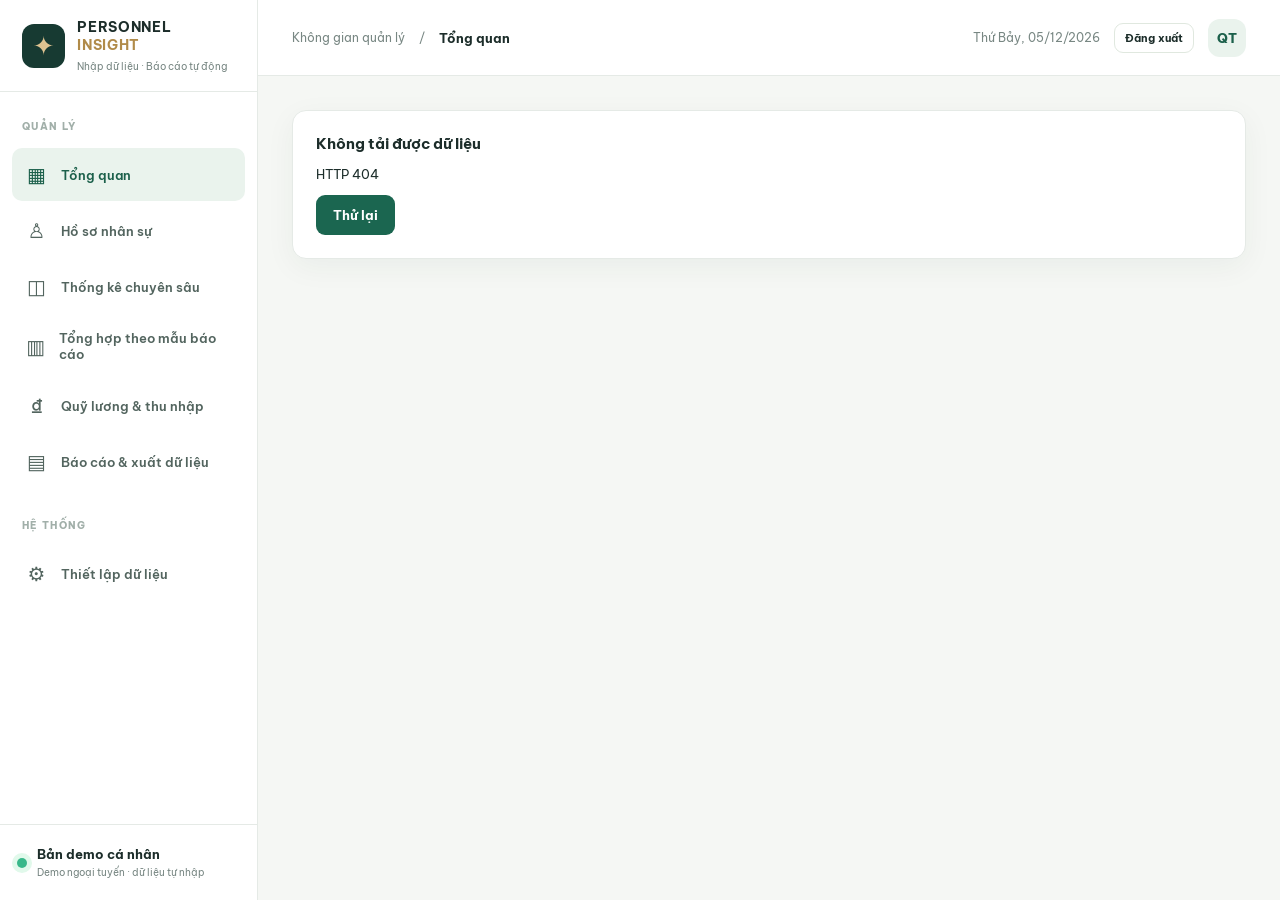
==== src/main/resources/static/index.html @ 2e675de8 "Add files via upload" ====
<!doctype html>
<html lang="vi">
<head>
  <meta charset="utf-8">
  <meta name="viewport" content="width=device-width, initial-scale=1">
  <meta name="theme-color" content="#173a32">
  <title>Thống kê nhân sự đơn vị | Personnel Insight</title>
  <link rel="stylesheet" href="styles.css">
  <script src="template-report.js" defer></script>
  <script src="app.js" defer></script>
</head>
<body>
  <div class="app-shell">
    <aside class="sidebar" id="sidebar">
      <div class="brand"><div class="brand-icon">✦</div><div><strong>PERSONNEL <em>INSIGHT</em></strong><small>Nhập dữ liệu · Báo cáo tự động</small></div></div>
      <div class="sidebar-label">QUẢN LÝ</div>
      <nav aria-label="Điều hướng">
        <button class="nav-link active" data-page="dashboard"><span>▦</span> Tổng quan</button>
        <button class="nav-link" data-page="people"><span>♙</span> Hồ sơ nhân sự</button>
        <button class="nav-link" data-page="statistics"><span>◫</span> Thống kê chuyên sâu</button>
        <button class="nav-link" data-page="source"><span>▥</span> Tổng hợp theo mẫu báo cáo</button>
        <button class="nav-link" data-page="payroll"><span>₫</span> Quỹ lương & thu nhập</button>
        <button class="nav-link" data-page="reports"><span>▤</span> Báo cáo & xuất dữ liệu</button>
      </nav>
      <div class="sidebar-label">HỆ THỐNG</div>
      <nav aria-label="Công cụ">
        <button class="nav-link" data-page="settings"><span>⚙</span> Thiết lập dữ liệu</button>
      </nav>
      <div class="sidebar-bottom"><div class="online-dot"></div><div><b>Bản demo cá nhân</b><small>Demo ngoại tuyến · dữ liệu tự nhập</small></div></div>
    </aside>
    <div class="main-layout">
      <header class="topbar"><div class="top-left"><button id="menuToggle" class="icon-btn menu-toggle" aria-label="Mở menu">☰</button><span class="crumb">Không gian quản lý</span><span class="slash">/</span><strong id="breadcrumb">Tổng quan</strong></div><div class="top-actions"><span class="header-date" id="todayLabel"></span><button class="btn btn-light btn-sm" id="logoutButton" type="button">Đăng xuất</button><span class="avatar">QT</span></div></header>
      <main id="main" class="content" tabindex="-1"></main>
    </div>
  </div>
  <div class="modal-layer hidden" id="personModal" role="presentation">
    <div class="modal-card" role="dialog" aria-modal="true" aria-labelledby="modalTitle"><div class="modal-head"><div><span class="eyebrow">HỒ SƠ NHÂN SỰ</span><h2 id="modalTitle">Thêm hồ sơ</h2></div><button class="icon-btn" id="closeModal" aria-label="Đóng">✕</button></div>
      <form id="personForm" novalidate><div class="form-scroll"><div class="form-grid">
        <div class="field"><label for="personCode">Mã nhân sự <b>*</b></label><input id="personCode" name="code" required maxlength="30" placeholder="NS-001"></div>
        <div class="field"><label for="personName">Họ và tên <b>*</b></label><input id="personName" name="name" required maxlength="100" placeholder="Nguyễn Văn A"></div>
        <div class="field"><label for="personDOB">Ngày sinh <b>*</b></label><input id="personDOB" type="date" name="dob" required></div>
        <div class="field"><label for="personGender">Giới tính</label><select id="personGender" name="gender"><option>Nam</option><option>Nữ</option><option>Khác</option></select></div>
        <div class="field"><label for="personGroup">Nhóm quản lý</label><select name="group" id="personGroup"><option>Tổ A</option><option>Tổ B</option><option>Tổ C</option><option>Khác</option></select></div>
        <div class="field"><label for="personRank">Cấp bậc</label><select id="personRank" name="rank"><option value="">Chưa cập nhật</option><option>Hạ sĩ</option><option>Trung sĩ</option><option>Thượng sĩ</option><option>Thiếu úy</option><option>Trung úy</option><option>Thượng úy</option><option>Đại úy</option><option>Thiếu tá</option><option>Trung tá</option><option>Thượng tá</option><option>QNCN</option><option>Khác</option></select></div>
        <div class="field"><label for="personPosition">Chức vụ <b>*</b></label><input id="personPosition" name="position" required maxlength="100" placeholder="Nhân viên"></div>
        <div class="field"><label for="personEducation">Trình độ văn hóa</label><select id="personEducation" name="education"><option value="">Chưa cập nhật</option><option>12/12</option><option>11/12</option><option>10/12</option><option>9/12</option><option>Khác</option></select></div>
        <div class="field"><label for="personQualification">Trình độ chuyên môn</label><select id="personQualification" name="qualification"><option value="">Chưa cập nhật</option><option>THPT</option><option>Trung cấp</option><option>Cao đẳng</option><option>Đại học</option><option>Sau đại học</option><option>Khác</option></select></div>
        <div class="field"><label for="personMarriage">Tình trạng hôn nhân</label><select id="personMarriage" name="marital"><option value="">Chưa cập nhật</option><option>Chưa kết hôn</option><option>Đã kết hôn</option><option>Ly hôn</option><option>Khác</option></select></div>
        
        <div class="field"><label for="personCategory">Đối tượng quân nhân</label><select id="personCategory" name="category"><option value="">Chưa cập nhật</option><option>Sĩ quan</option><option>Quân nhân chuyên nghiệp</option><option>Hạ sĩ quan</option><option>Chiến sĩ</option><option>Khác</option></select></div>
        <div class="field"><label for="personEthnicity">Dân tộc</label><input id="personEthnicity" name="ethnicity" maxlength="60" placeholder="Ví dụ: Kinh"></div>
        <div class="field"><label for="personReligion">Tôn giáo</label><select id="personReligion" name="religion"><option value="">Chưa cập nhật</option><option>Không</option><option>Phật giáo</option><option>Công giáo</option><option>Tin lành</option><option>Khác</option></select></div>
        <div class="field"><label for="personOrganization">Đảng / Đoàn</label><select id="personOrganization" name="organization"><option value="">Chưa cập nhật</option><option>Đảng viên</option><option>Đoàn viên</option><option>Chưa tham gia</option><option>Khác</option></select></div>
        <div class="field"><label for="personFamily">Gia đình (chỉ phân loại chung)</label><select id="personFamily" name="family"><option value="">Chưa cập nhật</option><option>Bình thường</option><option>Hoàn cảnh khó khăn</option><option>Cần quan tâm</option><option>Khác</option></select></div>
        <div class="field"><label for="personChildren">Số con</label><input id="personChildren" type="number" name="children" min="0" max="20" step="1" value="0"></div>
        <div class="field"><label for="personYears">Thâm niên (năm)</label><input id="personYears" type="number" name="years" min="0" max="65" step="1" value="0"></div>
        <div class="field"><label for="personSalary">Lương tháng (VNĐ)</label><input id="personSalary" type="number" name="salary" min="0" max="1000000000" step="1000" value="0"></div>
        <div class="field"><label for="personAllowance">Phụ cấp tháng (VNĐ)</label><input id="personAllowance" type="number" name="allowance" min="0" max="1000000000" step="1000" value="0"></div>
        <div class="field wide"><label for="personNote">Ghi chú chung (không nhập bí mật nghiệp vụ)</label><textarea id="personNote" name="note" rows="2" maxlength="300" placeholder="Ghi chú tùy chọn"></textarea></div>
      </div><p class="form-help" id="formError" role="alert"></p></div><div class="modal-actions"><button type="button" class="btn btn-ghost" id="cancelModal">Hủy</button><button type="submit" class="btn btn-primary">Lưu hồ sơ</button></div></form>
    </div>
  </div>
  <div id="toast" class="toast" role="status" aria-live="polite"></div>
</body>
</html>
---- src/main/resources/static/styles.css ----
@import url('https://fonts.googleapis.com/css2?family=Be+Vietnam+Pro:wght@400;500;600;700;800&display=swap');
:root{--navy:#173a32;--green:#1c604b;--accent:#bb9554;--ink:#1c2d2a;--muted:#788783;--border:#e5eae6;--bg:#f5f7f4;--white:#fff;--shadow:0 8px 30px rgba(25,60,44,.05)}*{box-sizing:border-box}body{margin:0;font-family:'Be Vietnam Pro',system-ui,-apple-system,Segoe UI,sans-serif;background:var(--bg);color:var(--ink);font-size:13px}button,input,select,textarea{font:inherit}button{cursor:pointer}button:disabled{cursor:not-allowed;opacity:.52}a{text-decoration:none;color:inherit}.app-shell{min-height:100vh;display:flex}.sidebar{width:258px;background:#fff;border-right:1px solid var(--border);height:100vh;position:sticky;top:0;display:flex;flex-direction:column;flex-shrink:0;z-index:20}.brand{height:92px;display:flex;align-items:center;gap:12px;padding:20px 22px;border-bottom:1px solid var(--border)}.brand-icon{width:44px;height:44px;border-radius:12px;background:var(--navy);color:#dec390;display:grid;place-items:center;font-size:26px}.brand strong{font-size:14px;letter-spacing:.7px;display:block}.brand em{font-style:normal;color:#b18b49}.brand small{display:block;font-size:10px;color:var(--muted);margin-top:6px}.sidebar-label{font-size:10px;font-weight:800;letter-spacing:1.3px;color:#a1afa9;margin:28px 22px 12px}.sidebar nav{padding:0 12px}.nav-link{width:100%;display:flex;align-items:center;gap:14px;background:transparent;border:0;padding:14px 14px;color:#53655f;border-radius:10px;text-align:left;font-weight:600;margin:3px 0}.nav-link span{font-size:20px;width:21px;text-align:center;font-weight:400}.nav-link:hover{background:#f2f6f3}.nav-link.active{background:#eaf3ed;color:var(--green)}.sidebar-bottom{margin-top:auto;display:flex;align-items:center;gap:10px;border-top:1px solid var(--border);padding:21px 17px}.sidebar-bottom b,.sidebar-bottom small{display:block}.sidebar-bottom small{color:var(--muted);font-size:10px;margin-top:4px}.online-dot{width:10px;height:10px;background:#39b88a;border-radius:50%;box-shadow:0 0 0 5px #e1f9eb}.main-layout{min-width:0;flex:1}.topbar{height:76px;display:flex;align-items:center;justify-content:space-between;padding:0 34px;background:#fff;border-bottom:1px solid var(--border)}.top-left,.top-actions{display:flex;align-items:center;gap:14px}.crumb,.slash,.header-date{color:var(--muted);font-size:12px}.avatar{width:38px;height:38px;border-radius:12px;background:#eaf3ed;color:var(--green);display:grid;place-items:center;font-weight:800}.icon-btn{border:1px solid var(--border);background:#fff;border-radius:9px;padding:9px 11px}.menu-toggle{display:none}.content{padding:34px;max-width:1700px;margin:auto}.hero{border-radius:18px;background:linear-gradient(110deg,#173a32,#245c4a 72%,#356f59);padding:32px 36px;color:white;display:flex;justify-content:space-between;align-items:center;gap:20px;position:relative;overflow:hidden;margin-bottom:24px}.hero:after{content:'✦';position:absolute;right:18%;top:-54px;font-size:245px;color:#ffffff0d}.hero h1{margin:7px 0 9px;font-size:27px;line-height:1.4;position:relative}.hero p{margin:0;color:#cfdfd3;line-height:1.8;max-width:620px}.eyebrow{font-size:10px;letter-spacing:1.9px;font-weight:800;color:#cfb884}.hero .eyebrow{color:#d6ba81}.hero-actions{display:flex;gap:9px;position:relative;flex-wrap:wrap;z-index:1}.btn{display:inline-flex;align-items:center;justify-content:center;gap:9px;padding:11px 16px;border-radius:9px;border:1px solid transparent;font-weight:700;white-space:nowrap}.btn-primary{background:#1b6650;color:white}.btn-primary:hover{background:#15513e}.hero .btn-primary{background:#d0ae75;color:#223a2f}.btn-light{background:#fff;color:var(--ink);border-color:#e0e8df}.btn-ghost{background:#f6f7f6;color:#53645a;border-color:#e9eee8}.btn-danger{background:#fff3f3;color:#ae3440;border:1px solid #f3d6d7}.btn-sm{padding:7px 10px;font-size:11px}.section-top{display:flex;align-items:flex-end;justify-content:space-between;gap:12px;margin:0 0 20px}.section-top h1{font-size:25px;margin:0 0 8px}.section-top p{color:var(--muted);margin:0;line-height:1.7}.stats-grid{display:grid;grid-template-columns:repeat(4,minmax(0,1fr));gap:16px;margin-bottom:23px}.metric-card{background:#fff;border:1px solid var(--border);border-radius:14px;padding:21px;box-shadow:var(--shadow)}.metric-icon{width:39px;height:39px;display:grid;place-items:center;border-radius:11px;background:#eaf3ed;color:var(--green);font-size:20px;margin-bottom:16px}.metric-card:nth-child(2) .metric-icon{background:#faf2e4;color:#b18b49}.metric-card:nth-child(3) .metric-icon{background:#e9f0fd;color:#4e75a1}.metric-card:nth-child(4) .metric-icon{background:#fceff0;color:#af6473}.metric-label{color:var(--muted);font-size:11px}.metric-value{font-size:25px;font-weight:800;letter-spacing:-1px;margin:9px 0}.metric-foot{color:#94a39a;font-size:10px}.grid-two{display:grid;grid-template-columns:1.35fr 1fr;gap:18px;margin-bottom:20px}.panel{background:#fff;border:1px solid var(--border);border-radius:14px;padding:23px;box-shadow:var(--shadow);min-width:0;margin-bottom:20px}.panel h2{font-size:15px;margin:0 0 5px}.panel-sub{margin:0 0 20px;color:var(--muted);font-size:11px;line-height:1.7}.chart-list{display:flex;flex-direction:column;gap:16px}.chart-line{display:flex;align-items:center;gap:12px}.chart-line .chart-name{width:125px;flex-shrink:0;font-size:11px;color:#475a51}.chart-track{height:10px;flex:1;background:#eef3ed;border-radius:30px;overflow:hidden}.chart-fill{height:100%;background:#30765c;border-radius:30px;min-width:0}.chart-fill.gold{background:#bb9653}.chart-fill.blue{background:#648ab3}.chart-fill.rose{background:#b98288}.chart-count{min-width:36px;text-align:right;font-size:11px;font-weight:700}.table-scroll{overflow-x:auto}.data-table{width:100%;border-collapse:collapse;min-width:760px}.data-table th{background:#f8faf8;text-align:left;color:#81918a;font-size:10px;letter-spacing:.6px;padding:14px 13px;white-space:nowrap}.data-table td{padding:14px 13px;border-bottom:1px solid #edf0ed;vertical-align:middle;color:#4b5c54}.data-table tr:hover td{background:#fafcf9}.data-table strong{color:#263b30}.person-cell{display:flex;align-items:center;gap:10px}.initials{height:33px;width:33px;display:grid;place-items:center;background:#eaf3ed;color:#2c6d53;border-radius:9px;font-weight:800;font-size:11px;flex-shrink:0}.person-cell small{display:block;color:#8c9a91;margin-top:4px}.pill{display:inline-block;padding:6px 9px;border-radius:30px;background:#eef5ef;color:#307454;font-size:10px;font-weight:700;white-space:nowrap}.pill.gold{background:#faf1df;color:#9d792f}.pill.blue{background:#eaf0f8;color:#5b79a2}.toolbar{display:flex;align-items:center;gap:11px;flex-wrap:wrap;margin-bottom:20px}.searchbox{position:relative;flex:1;min-width:180px}.searchbox input{width:100%;padding:11px 14px;border:1px solid var(--border);border-radius:9px;background:#fff;outline-color:#91af9c}.filter-select{padding:11px;border:1px solid var(--border);background:white;border-radius:9px;min-width:115px;color:#44564e;max-width:190px}.actions{display:flex;gap:6px}.small-action{border:1px solid #e2e9e3;background:white;color:#356851;border-radius:7px;padding:7px 10px;font-size:11px;font-weight:600}.small-action.danger{color:#a44d53}.empty{padding:38px;text-align:center;color:#91a19a}.footer-note{font-size:11px;color:#92a098;margin-top:17px;line-height:1.7}.insights{display:grid;grid-template-columns:repeat(3,1fr);gap:14px;margin-bottom:20px}.insight{padding:17px;border:1px solid var(--border);border-radius:12px;background:white}.insight strong{display:block;font-size:21px;margin-top:9px}.insight span{color:var(--muted);font-size:11px}.callout{background:#f6f2e9;border:1px solid #eee3cd;color:#655836;border-radius:12px;padding:17px;line-height:1.8;margin:14px 0}.report-preview{border:1px solid var(--border);padding:24px;border-radius:13px;background:#fff}.report-preview h3{font-size:16px;margin:3px 0 12px}.report-preview p{line-height:1.8}.report-grid{display:grid;grid-template-columns:repeat(2,1fr);gap:12px}.report-grid div{background:#f7faf6;padding:14px;border-radius:9px}.report-grid b,.report-grid small{display:block}.report-grid small{margin-top:6px;color:var(--muted)}.modal-layer{position:fixed;inset:0;background:#102d25aa;display:flex;align-items:center;justify-content:center;z-index:50;padding:20px}.hidden{display:none!important}.modal-card{background:white;border-radius:17px;max-width:820px;width:100%;max-height:92vh;display:flex;flex-direction:column;box-shadow:0 25px 70px #0004}.modal-head{padding:25px 29px 16px;display:flex;justify-content:space-between;border-bottom:1px solid var(--border)}.modal-head h2{margin:7px 0 0}.form-scroll{overflow-y:auto;max-height:62vh;padding:23px 29px}.form-grid{display:grid;grid-template-columns:1fr 1fr;gap:16px}.field{display:flex;flex-direction:column;gap:7px;min-width:0}.field label{color:#54685e;font-weight:700;font-size:11px}.field label b{color:#b34040}.field input,.field select,.field textarea{width:100%;padding:11px 12px;border:1px solid #dde6dd;border-radius:9px;background:#fff;outline-color:#74a58c;color:#253a31}.field.wide{grid-column:1/-1}.modal-actions{display:flex;justify-content:flex-end;gap:10px;padding:16px 29px;border-top:1px solid var(--border)}.form-help{color:#c23a47;min-height:18px;margin:15px 0 0}.toast{position:fixed;bottom:28px;right:30px;background:#193d32;color:white;padding:13px 20px;border-radius:10px;box-shadow:0 10px 35px #0002;z-index:70;opacity:0;pointer-events:none;transform:translateY(10px);transition:.25s}.toast.show{opacity:1;transform:none}.mini-muted{font-size:10px;color:#92a097}.settings-row{padding:18px 0;border-bottom:1px solid var(--border);display:flex;justify-content:space-between;gap:15px;align-items:center}.settings-row h3{margin:0 0 7px;font-size:13px}.settings-row p{margin:0;color:var(--muted);line-height:1.7}.settings-row:last-child{border-bottom:0}@media(max-width:1150px){.stats-grid{grid-template-columns:repeat(2,1fr)}.grid-two{grid-template-columns:1fr}}@media(max-width:800px){.sidebar{position:fixed;transform:translateX(-105%);transition:transform .2s;box-shadow:20px 0 30px #0001}.sidebar.open{transform:none}.menu-toggle{display:inline-block}.content{padding:19px}.topbar{padding:0 18px}.header-date{display:none}.hero{padding:25px;flex-direction:column;align-items:flex-start}.hero h1{font-size:21px}.section-top{align-items:flex-start;flex-direction:column}.insights{grid-template-columns:1fr 1fr}}@media(max-width:500px){.stats-grid,.insights,.report-grid{grid-template-columns:1fr}.form-grid{grid-template-columns:1fr}.field.wide{grid-column:1}.modal-head,.form-scroll,.modal-actions{padding-left:17px;padding-right:17px}.chart-line .chart-name{width:95px}.toolbar .filter-select{flex:1;min-width:140px}}@media print{body{background:white}.sidebar,.topbar,.btn,.toolbar,.footer-note,.actions{display:none!important}.main-layout{width:100%}.content{padding:0}.hero{color:#111;background:white;border:1px solid #ddd}.hero p{color:#333}.panel,.metric-card{box-shadow:none;break-inside:avoid}.report-preview{border:0}}

/* Tong hop theo bieu mau nguon */
.source-separate{padding:19px 22px;background:#edf5ef;border:1px solid #cfe2d5;border-radius:14px;margin-bottom:21px;color:#2b5944}.source-separate b{font-size:14px}.source-separate p{margin:9px 0 0;line-height:1.7;font-size:12px}.source-warnings{display:grid;gap:10px}.source-warning{display:flex;align-items:flex-start;gap:12px;border-radius:10px;padding:13px;background:#fff9ed;border:1px solid #f0e4c7}.source-warning span{width:23px;height:23px;flex-shrink:0;display:grid;place-items:center;border-radius:100%;background:#f3e3b7;font-size:11px;color:#805b21;font-weight:bold}.source-warning p{margin:2px 0 0;font-size:12px;line-height:1.7;color:#695b3f}@media print{.source-warnings{break-inside:avoid}.source-separate{border:1px solid #ccc}}

/* Bản nhập liệu và thống kê — trạng thái chưa có dữ liệu */
.welcome-empty{display:flex;gap:18px;align-items:center;justify-content:space-between;background:linear-gradient(110deg,#fff,#f6f9f5);border:1px dashed #acc6b5;border-radius:16px;padding:25px;margin-bottom:22px;box-shadow:0 8px 28px rgba(25,60,44,.035)}
.welcome-empty strong{font-size:17px;color:#1b4e3e}.welcome-empty p{margin:8px 0 0;color:#71897c;line-height:1.8;max-width:630px}
.welcome-mark{width:54px;height:54px;flex:0 0 54px;display:grid;place-items:center;border-radius:14px;background:#e9f2eb;color:#2c765c;font-size:26px}
@media(max-width:720px){.welcome-empty{flex-wrap:wrap}.welcome-empty .btn{width:100%}}
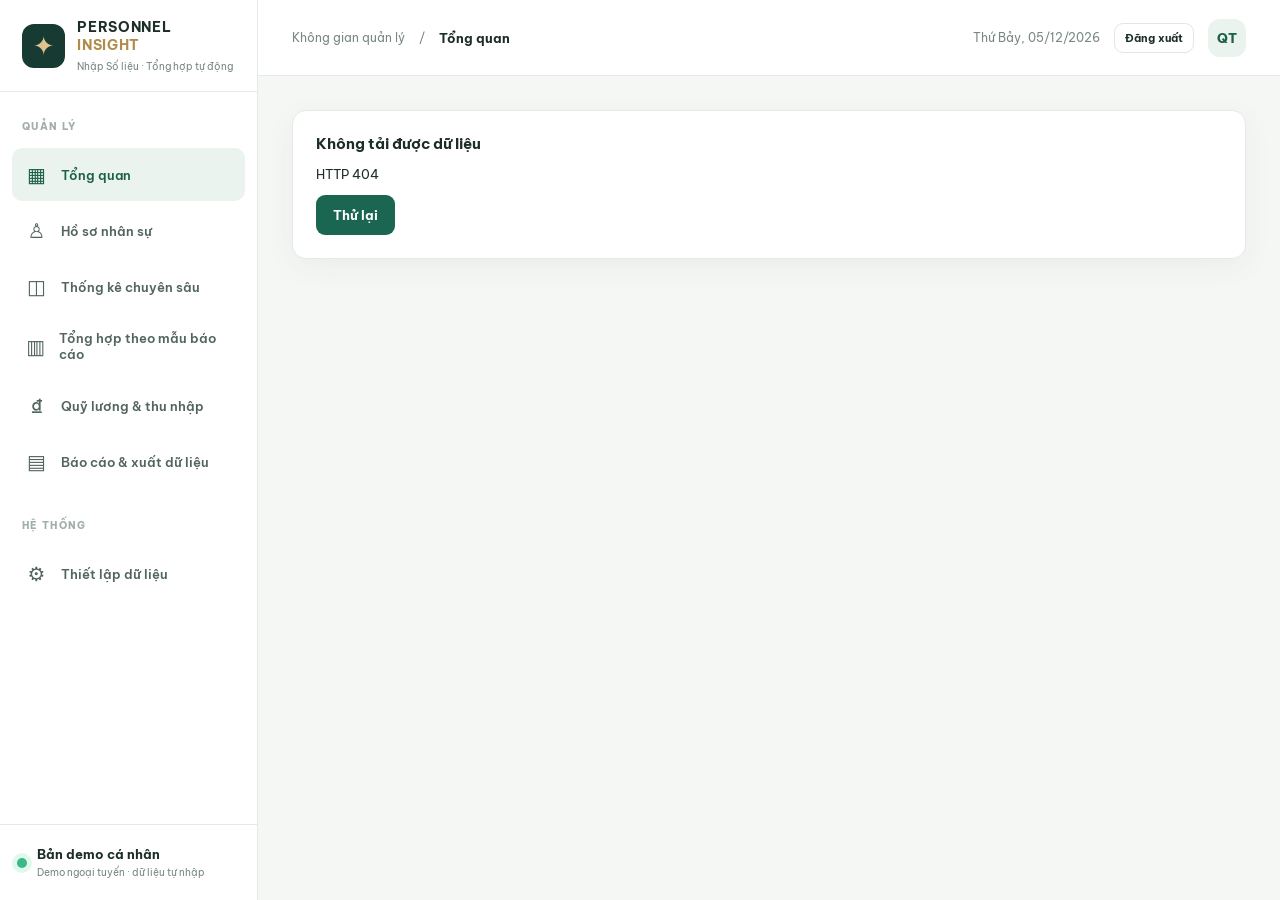
==== commit d685c295: "Sửa code" ====
--- a/src/main/resources/static/index.html
+++ b/src/main/resources/static/index.html
@@ -4,7 +4,7 @@
   <meta charset="utf-8">
   <meta name="viewport" content="width=device-width, initial-scale=1">
   <meta name="theme-color" content="#173a32">
-  <title>Thống kê nhân sự đơn vị | Personnel Insight</title>
+  <title>Thống kê nhân sự đơn vị | Quân khu</title>
   <link rel="stylesheet" href="styles.css">
   <script src="template-report.js" defer></script>
   <script src="app.js" defer></script>
@@ -12,7 +12,7 @@
 <body>
   <div class="app-shell">
     <aside class="sidebar" id="sidebar">
-      <div class="brand"><div class="brand-icon">✦</div><div><strong>PERSONNEL <em>INSIGHT</em></strong><small>Nhập dữ liệu · Báo cáo tự động</small></div></div>
+      <div class="brand"><div class="brand-icon">✦</div><div><strong>PERSONNEL <em>INSIGHT</em></strong><small>Nhập Số liệu · Tổng hợp tự động</small></div></div>
       <div class="sidebar-label">QUẢN LÝ</div>
       <nav aria-label="Điều hướng">
         <button class="nav-link active" data-page="dashboard"><span>▦</span> Tổng quan</button>
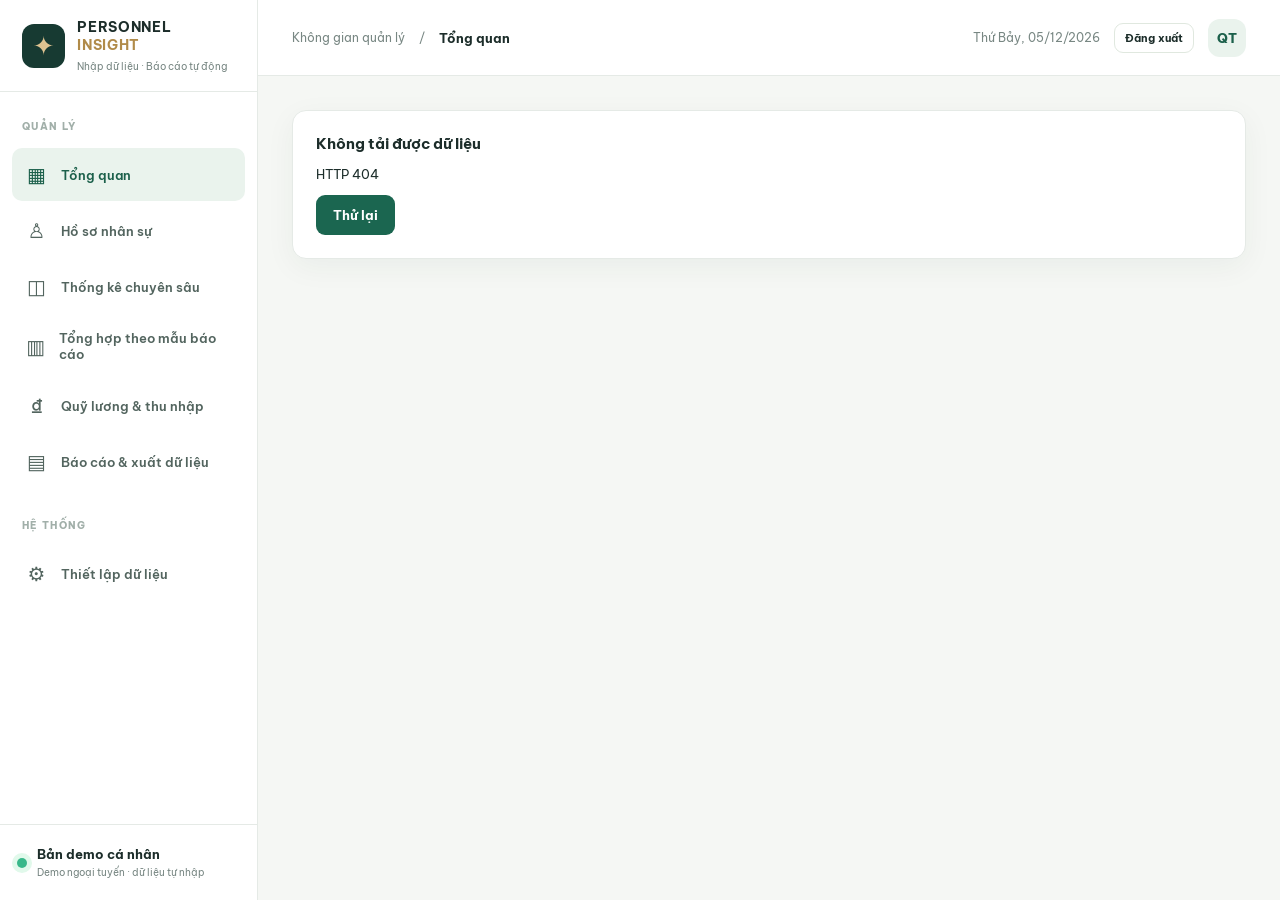
==== commit e8fa802c: "Sửa code" ====
--- a/src/main/resources/static/index.html
+++ b/src/main/resources/static/index.html
@@ -12,7 +12,7 @@
 <body>
   <div class="app-shell">
     <aside class="sidebar" id="sidebar">
-      <div class="brand"><div class="brand-icon">✦</div><div><strong>PERSONNEL <em>INSIGHT</em></strong><small>Nhập Số liệu · Tổng hợp tự động</small></div></div>
+      <div class="brand"><div class="brand-icon">✦</div><div><strong>PERSONNEL <em>INSIGHT</em></strong><small>Nhập dữ liệu · Báo cáo tự động</small></div></div>
       <div class="sidebar-label">QUẢN LÝ</div>
       <nav aria-label="Điều hướng">
         <button class="nav-link active" data-page="dashboard"><span>▦</span> Tổng quan</button>
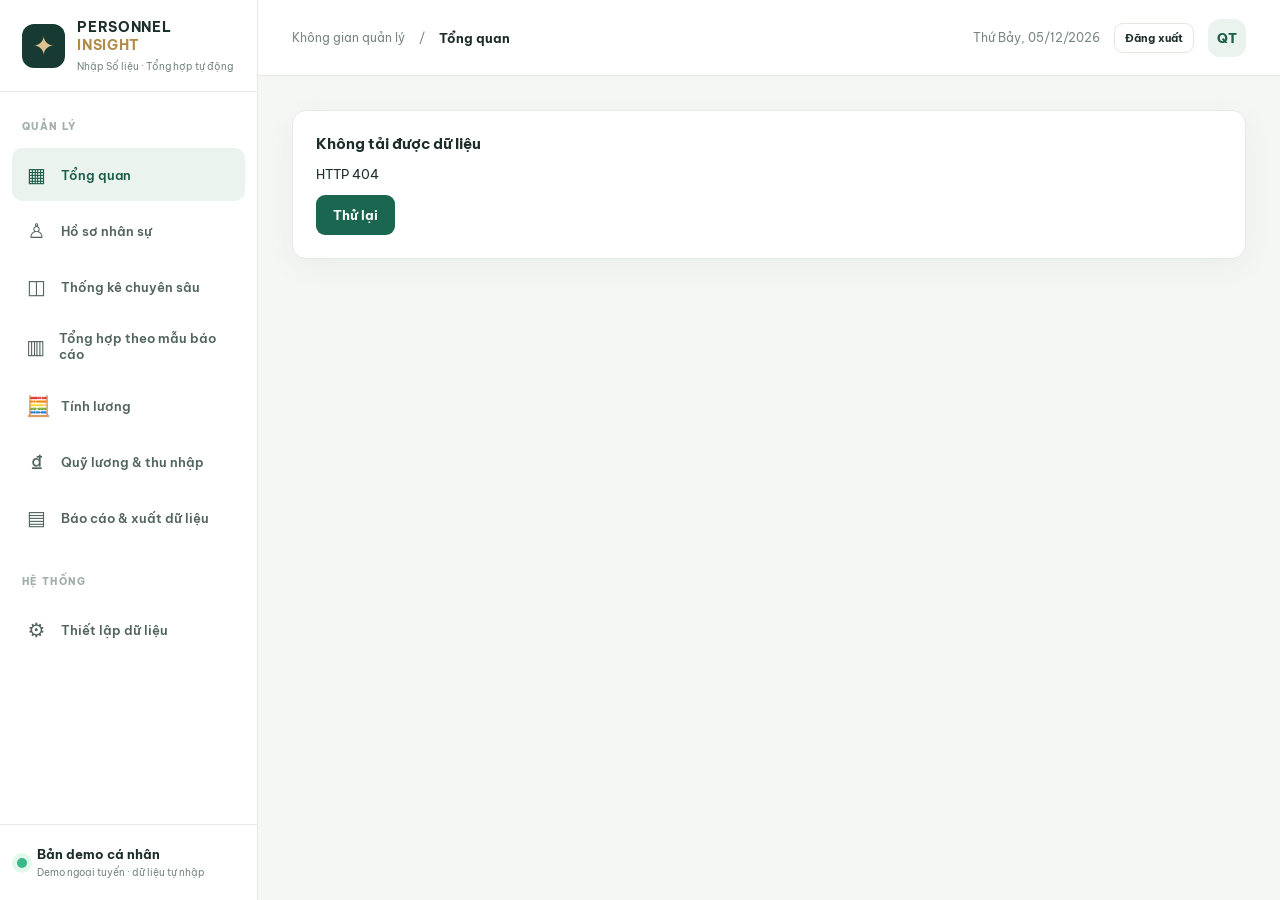
==== commit af70e1ef: "bản tính lương cơ sở" ====
--- a/src/main/resources/static/index.html
+++ b/src/main/resources/static/index.html
@@ -6,19 +6,22 @@
   <meta name="theme-color" content="#173a32">
   <title>Thống kê nhân sự đơn vị | Quân khu</title>
   <link rel="stylesheet" href="styles.css">
+  <link rel="stylesheet" href="salary-calculator.css">
   <script src="template-report.js" defer></script>
   <script src="app.js" defer></script>
+  <script src="salary-calculator.js" defer></script>
 </head>
 <body>
   <div class="app-shell">
     <aside class="sidebar" id="sidebar">
-      <div class="brand"><div class="brand-icon">✦</div><div><strong>PERSONNEL <em>INSIGHT</em></strong><small>Nhập dữ liệu · Báo cáo tự động</small></div></div>
+      <div class="brand"><div class="brand-icon">✦</div><div><strong>PERSONNEL <em>INSIGHT</em></strong><small>Nhập Số liệu · Tổng hợp tự động</small></div></div>
       <div class="sidebar-label">QUẢN LÝ</div>
       <nav aria-label="Điều hướng">
         <button class="nav-link active" data-page="dashboard"><span>▦</span> Tổng quan</button>
         <button class="nav-link" data-page="people"><span>♙</span> Hồ sơ nhân sự</button>
         <button class="nav-link" data-page="statistics"><span>◫</span> Thống kê chuyên sâu</button>
         <button class="nav-link" data-page="source"><span>▥</span> Tổng hợp theo mẫu báo cáo</button>
+        <button class="nav-link" data-salary-page="salary"><span>🧮</span> Tính lương</button>
         <button class="nav-link" data-page="payroll"><span>₫</span> Quỹ lương & thu nhập</button>
         <button class="nav-link" data-page="reports"><span>▤</span> Báo cáo & xuất dữ liệu</button>
       </nav>
--- a/src/main/resources/static/salary-calculator.css
+++ b/src/main/resources/static/salary-calculator.css
@@ -0,0 +1,11 @@
+.salary-notice{display:flex;align-items:center;justify-content:space-between;gap:18px;background:linear-gradient(135deg,#173a32,#255146);color:#fff;border-radius:18px;padding:18px 22px;margin:0 0 18px;box-shadow:0 14px 30px rgba(20,55,47,.14)}
+.salary-notice>div{display:flex;flex-direction:column;gap:2px}.salary-notice-label{font-size:.7rem;letter-spacing:.12em;font-weight:800;opacity:.72}.salary-notice strong{font-size:1.55rem}.salary-notice small{opacity:.76}.salary-version{white-space:nowrap;border:1px solid rgba(255,255,255,.22);background:rgba(255,255,255,.08);padding:8px 10px;border-radius:999px;font-size:.72rem;font-weight:700}
+.salary-workspace{display:grid;grid-template-columns:minmax(0,1.45fr) minmax(320px,.8fr);gap:18px;align-items:start}.salary-form-column{display:grid;gap:14px}.salary-card{background:#fff;border:1px solid #e5e9e7;border-radius:18px;padding:20px;box-shadow:0 8px 24px rgba(24,55,48,.06)}.salary-card-title{display:flex;gap:12px;align-items:flex-start;margin-bottom:18px}.salary-card-title>span{width:34px;height:34px;border-radius:10px;display:grid;place-items:center;background:#edf5f2;color:#173a32;font-size:.74rem;font-weight:900;flex:0 0 auto}.salary-card-title h2{font-size:1.05rem;margin:1px 0 3px}.salary-card-title p{margin:0;color:#73817c;font-size:.82rem;line-height:1.45}
+.salary-field{display:flex;flex-direction:column;gap:7px;min-width:0}.salary-field>span{font-size:.78rem;font-weight:800;color:#34443f}.salary-field input,.salary-field select{width:100%;height:43px;border:1px solid #d7dfdc;border-radius:10px;background:#fbfcfc;color:#1d2d28;padding:0 11px;font:inherit;outline:none}.salary-field input:focus,.salary-field select:focus{border-color:#4d7b6d;box-shadow:0 0 0 3px rgba(77,123,109,.11)}.salary-field small{font-size:.69rem;color:#89958f;line-height:1.35}.salary-field-wide{grid-column:1/-1}.salary-grid-2{display:grid;grid-template-columns:1fr 1fr;gap:13px}.salary-grid-3{display:grid;grid-template-columns:1.15fr .8fr 1fr;gap:12px}.salary-top-gap{margin-top:13px}.salary-readonly{height:43px;border:1px solid #dce6e2;background:#f2f7f5;border-radius:10px;display:flex;align-items:center;padding:0 12px;font-weight:900;color:#173a32}.salary-person-hint{margin-top:10px;background:#f6f8f7;border-radius:10px;padding:10px 12px;color:#66756f;font-size:.76rem;line-height:1.5}.salary-person-hint b{color:#173a32}
+.salary-segment{display:grid;grid-template-columns:repeat(3,1fr);background:#f1f4f3;border-radius:11px;padding:4px;margin-bottom:14px}.salary-segment button{border:0;background:transparent;border-radius:8px;padding:10px 8px;font:inherit;font-size:.78rem;font-weight:800;color:#66746f;cursor:pointer}.salary-segment button.active{background:#173a32;color:#fff;box-shadow:0 4px 10px rgba(23,58,50,.18)}.salary-conditional.hidden{display:none!important}
+.salary-input-unit{display:flex;height:43px;border:1px solid #d7dfdc;border-radius:10px;overflow:hidden;background:#fbfcfc}.salary-input-unit:focus-within{border-color:#4d7b6d;box-shadow:0 0 0 3px rgba(77,123,109,.11)}.salary-input-unit input{height:100%;border:0!important;border-radius:0!important;box-shadow:none!important;min-width:0}.salary-input-unit span{display:flex;align-items:center;padding:0 10px;background:#f0f4f2;color:#6c7b75;font-size:.75rem;font-weight:800}.salary-short{width:110px;flex:0 0 auto}.salary-check-row{display:flex;align-items:center;gap:11px;margin-top:16px;padding:13px;border-radius:12px;background:#f7f9f8;border:1px solid #e2e8e5}.salary-check-row>input{width:18px;height:18px;accent-color:#173a32;flex:0 0 auto}.salary-check-row>span{display:flex;flex-direction:column;gap:3px;flex:1;font-size:.8rem}.salary-check-row small{color:#7c8984;line-height:1.35}
+.salary-result-column{position:sticky;top:78px;display:grid;gap:14px}.salary-ledger{background:#173a32;color:#fff;border-radius:20px;padding:20px;box-shadow:0 18px 38px rgba(15,45,37,.23);overflow:hidden}.salary-ledger-head{display:flex;justify-content:space-between;gap:14px;align-items:flex-start}.salary-ledger-head span{display:block;font-size:.66rem;letter-spacing:.14em;color:#9cb9ae;font-weight:900}.salary-ledger-head h2{margin:4px 0 0;font-size:1.25rem}.salary-live-dot{font-size:.62rem;letter-spacing:.08em;font-weight:900;color:#d4f5e8;border:1px solid rgba(212,245,232,.25);padding:6px 8px;border-radius:999px;background:rgba(212,245,232,.08)}.salary-ledger-meta{margin:11px 0 13px;color:#a9c0b7;font-size:.72rem;line-height:1.45}.salary-ledger-row{display:flex;justify-content:space-between;gap:16px;padding:8px 0;border-bottom:1px dashed rgba(255,255,255,.12);font-size:.78rem}.salary-ledger-row span{color:#c1d1cb}.salary-ledger-row strong{text-align:right;white-space:nowrap}.salary-negative strong{color:#ffb7ae}.salary-ledger-subtotal{display:flex;justify-content:space-between;gap:16px;padding:13px 0 9px;margin-top:3px;font-size:.84rem;font-weight:800}.salary-ledger-subtotal strong{font-size:1rem}.salary-net{margin:14px -20px -2px;padding:18px 20px;background:rgba(255,255,255,.08);display:flex;flex-direction:column;gap:4px}.salary-net span{font-size:.66rem;letter-spacing:.12em;color:#b9cdc5;font-weight:900}.salary-net strong{font-size:1.75rem;color:#fff;line-height:1.1}.salary-ledger-actions{display:grid;grid-template-columns:1fr 1fr;gap:8px;margin-top:16px}.salary-ledger-actions .btn:first-child{grid-column:1/-1}.salary-ledger-actions .btn{justify-content:center}.salary-ledger-actions .btn-ghost{color:#d9e5e0;border-color:rgba(255,255,255,.18);background:transparent}.salary-ledger-actions .btn:disabled{opacity:.45;cursor:not-allowed}
+.salary-sources{background:#fff;border:1px solid #e5e9e7;border-radius:16px;padding:16px 18px}.salary-sources h3{font-size:.9rem;margin:0 0 10px}.salary-sources a{display:block;color:#2c6a59;text-decoration:none;font-size:.74rem;font-weight:700;padding:6px 0;border-bottom:1px solid #eef1f0}.salary-sources a:hover{text-decoration:underline}.salary-sources p{margin:11px 0 0;color:#77847f;font-size:.7rem;line-height:1.5}
+@media (max-width:1050px){.salary-workspace{grid-template-columns:1fr}.salary-result-column{position:static;grid-template-columns:1fr 1fr}.salary-ledger{grid-row:1/3}.salary-sources{align-self:start}}
+@media (max-width:760px){.salary-notice{align-items:flex-start;flex-direction:column}.salary-version{white-space:normal}.salary-grid-2,.salary-grid-3{grid-template-columns:1fr}.salary-result-column{display:grid;grid-template-columns:1fr}.salary-ledger{grid-row:auto}.salary-segment{grid-template-columns:1fr}.salary-segment button{padding:9px}.salary-check-row{align-items:flex-start;flex-wrap:wrap}.salary-short{width:100%;margin-left:29px}.salary-ledger-actions{grid-template-columns:1fr}.salary-ledger-actions .btn:first-child{grid-column:auto}}
+@media print{.salary-form-column,.salary-sources,.salary-notice,.sidebar,.topbar{display:none!important}.salary-workspace{display:block}.salary-result-column{position:static}.salary-ledger{box-shadow:none;color:#000;background:#fff;border:1px solid #ccc}.salary-ledger-row span,.salary-ledger-meta,.salary-net span{color:#444}.salary-ledger-row strong,.salary-ledger-head h2,.salary-net strong{color:#000}.salary-negative strong{color:#000}.salary-ledger-actions{display:none}.salary-net{background:#f2f2f2}}
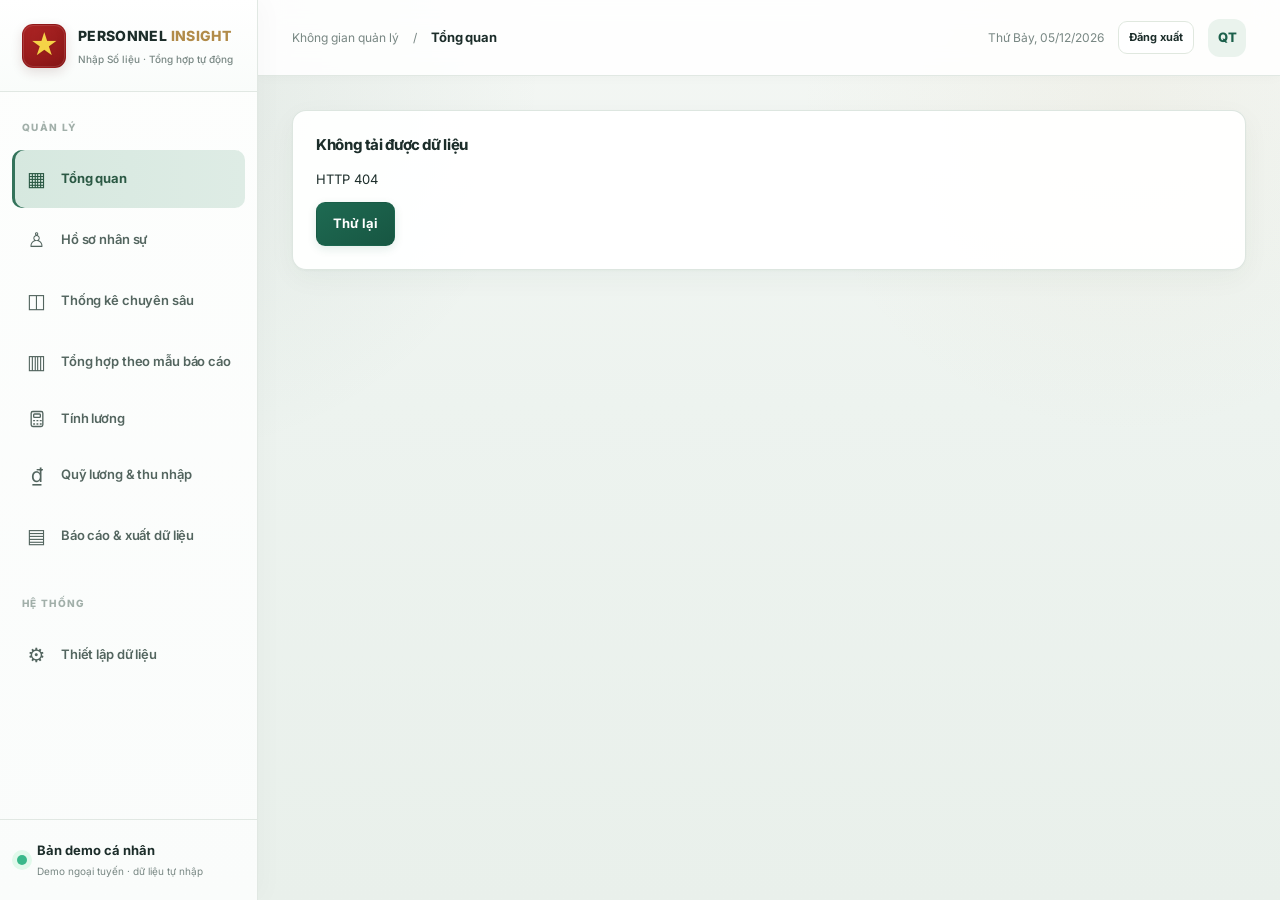
==== commit 41c3bf15: "update code" ====
--- a/src/main/resources/static/index.html
+++ b/src/main/resources/static/index.html
@@ -4,65 +4,778 @@
   <meta charset="utf-8">
   <meta name="viewport" content="width=device-width, initial-scale=1">
   <meta name="theme-color" content="#173a32">
+
   <title>Thống kê nhân sự đơn vị | Quân khu</title>
+
+  <!-- CSS chính -->
   <link rel="stylesheet" href="styles.css">
+
+  <!-- Tính lương -->
   <link rel="stylesheet" href="salary-calculator.css">
+
+  <!-- Tổng hợp nơi ở + quân hàm -->
+  <link rel="stylesheet" href="residence-rank-report.css">
+
+  <!-- JavaScript -->
   <script src="template-report.js" defer></script>
   <script src="app.js" defer></script>
   <script src="salary-calculator.js" defer></script>
+  <script src="residence-rank-report.js" defer></script>
 </head>
+
 <body>
-  <div class="app-shell">
-    <aside class="sidebar" id="sidebar">
-      <div class="brand"><div class="brand-icon">✦</div><div><strong>PERSONNEL <em>INSIGHT</em></strong><small>Nhập Số liệu · Tổng hợp tự động</small></div></div>
-      <div class="sidebar-label">QUẢN LÝ</div>
-      <nav aria-label="Điều hướng">
-        <button class="nav-link active" data-page="dashboard"><span>▦</span> Tổng quan</button>
-        <button class="nav-link" data-page="people"><span>♙</span> Hồ sơ nhân sự</button>
-        <button class="nav-link" data-page="statistics"><span>◫</span> Thống kê chuyên sâu</button>
-        <button class="nav-link" data-page="source"><span>▥</span> Tổng hợp theo mẫu báo cáo</button>
-        <button class="nav-link" data-salary-page="salary"><span>🧮</span> Tính lương</button>
-        <button class="nav-link" data-page="payroll"><span>₫</span> Quỹ lương & thu nhập</button>
-        <button class="nav-link" data-page="reports"><span>▤</span> Báo cáo & xuất dữ liệu</button>
-      </nav>
-      <div class="sidebar-label">HỆ THỐNG</div>
-      <nav aria-label="Công cụ">
-        <button class="nav-link" data-page="settings"><span>⚙</span> Thiết lập dữ liệu</button>
-      </nav>
-      <div class="sidebar-bottom"><div class="online-dot"></div><div><b>Bản demo cá nhân</b><small>Demo ngoại tuyến · dữ liệu tự nhập</small></div></div>
-    </aside>
-    <div class="main-layout">
-      <header class="topbar"><div class="top-left"><button id="menuToggle" class="icon-btn menu-toggle" aria-label="Mở menu">☰</button><span class="crumb">Không gian quản lý</span><span class="slash">/</span><strong id="breadcrumb">Tổng quan</strong></div><div class="top-actions"><span class="header-date" id="todayLabel"></span><button class="btn btn-light btn-sm" id="logoutButton" type="button">Đăng xuất</button><span class="avatar">QT</span></div></header>
-      <main id="main" class="content" tabindex="-1"></main>
+
+<div class="app-shell">
+
+  <!-- =========================
+       SIDEBAR
+  ========================== -->
+  <aside class="sidebar" id="sidebar">
+
+    <div class="brand">
+      <div class="brand-icon military-brand" aria-hidden="true">
+        <span class="military-star">★</span>
+      </div>
+
+      <div>
+        <strong>PERSONNEL <em>INSIGHT</em></strong>
+        <small>Nhập Số liệu · Tổng hợp tự động</small>
+      </div>
     </div>
+
+
+    <div class="sidebar-label">
+      QUẢN LÝ
+    </div>
+
+    <nav aria-label="Điều hướng">
+
+      <button
+              class="nav-link active"
+              data-page="dashboard">
+        <span>▦</span>
+        Tổng quan
+      </button>
+
+      <button
+              class="nav-link"
+              data-page="people">
+        <span>♙</span>
+        Hồ sơ nhân sự
+      </button>
+
+      <button
+              class="nav-link"
+              data-page="statistics">
+        <span>◫</span>
+        Thống kê chuyên sâu
+      </button>
+
+      <button
+              class="nav-link"
+              data-page="source">
+        <span>▥</span>
+        Tổng hợp theo mẫu báo cáo
+      </button>
+
+      <button
+              class="nav-link"
+              data-salary-page="salary">
+
+  <span class="nav-calc-icon" aria-hidden="true">
+    <svg viewBox="0 0 24 24">
+      <rect x="5" y="3" width="14" height="18" rx="2"></rect>
+      <rect x="8" y="6" width="8" height="4" rx="1"></rect>
+
+      <path d="M8 14h1"></path>
+      <path d="M12 14h1"></path>
+      <path d="M16 14h1"></path>
+
+      <path d="M8 18h1"></path>
+      <path d="M12 18h1"></path>
+      <path d="M16 18h1"></path>
+    </svg>
+  </span>
+
+        Tính lương
+      </button>
+
+      <button
+              class="nav-link"
+              data-page="payroll">
+        <span>₫</span>
+        Quỹ lương & thu nhập
+      </button>
+
+      <button
+              class="nav-link"
+              data-page="reports">
+        <span>▤</span>
+        Báo cáo & xuất dữ liệu
+      </button>
+
+    </nav>
+
+
+    <div class="sidebar-label">
+      HỆ THỐNG
+    </div>
+
+    <nav aria-label="Công cụ">
+
+      <button
+              class="nav-link"
+              data-page="settings">
+        <span>⚙</span>
+        Thiết lập dữ liệu
+      </button>
+
+    </nav>
+
+
+    <div class="sidebar-bottom">
+
+      <div class="online-dot"></div>
+
+      <div>
+        <b>Bản demo cá nhân</b>
+        <small>Demo ngoại tuyến · dữ liệu tự nhập</small>
+      </div>
+
+    </div>
+
+  </aside>
+
+
+  <!-- =========================
+       MAIN
+  ========================== -->
+  <div class="main-layout">
+
+    <header class="topbar">
+
+      <div class="top-left">
+
+        <button
+                id="menuToggle"
+                class="icon-btn menu-toggle"
+                aria-label="Mở menu">
+          ☰
+        </button>
+
+        <span class="crumb">
+          Không gian quản lý
+        </span>
+
+        <span class="slash">
+          /
+        </span>
+
+        <strong id="breadcrumb">
+          Tổng quan
+        </strong>
+
+      </div>
+
+
+      <div class="top-actions">
+
+        <span
+                class="header-date"
+                id="todayLabel">
+        </span>
+
+        <button
+                class="btn btn-light btn-sm"
+                id="logoutButton"
+                type="button">
+          Đăng xuất
+        </button>
+
+        <span class="avatar">
+          QT
+        </span>
+
+      </div>
+
+    </header>
+
+
+    <main
+            id="main"
+            class="content"
+            tabindex="-1">
+    </main>
+
   </div>
-  <div class="modal-layer hidden" id="personModal" role="presentation">
-    <div class="modal-card" role="dialog" aria-modal="true" aria-labelledby="modalTitle"><div class="modal-head"><div><span class="eyebrow">HỒ SƠ NHÂN SỰ</span><h2 id="modalTitle">Thêm hồ sơ</h2></div><button class="icon-btn" id="closeModal" aria-label="Đóng">✕</button></div>
-      <form id="personForm" novalidate><div class="form-scroll"><div class="form-grid">
-        <div class="field"><label for="personCode">Mã nhân sự <b>*</b></label><input id="personCode" name="code" required maxlength="30" placeholder="NS-001"></div>
-        <div class="field"><label for="personName">Họ và tên <b>*</b></label><input id="personName" name="name" required maxlength="100" placeholder="Nguyễn Văn A"></div>
-        <div class="field"><label for="personDOB">Ngày sinh <b>*</b></label><input id="personDOB" type="date" name="dob" required></div>
-        <div class="field"><label for="personGender">Giới tính</label><select id="personGender" name="gender"><option>Nam</option><option>Nữ</option><option>Khác</option></select></div>
-        <div class="field"><label for="personGroup">Nhóm quản lý</label><select name="group" id="personGroup"><option>Tổ A</option><option>Tổ B</option><option>Tổ C</option><option>Khác</option></select></div>
-        <div class="field"><label for="personRank">Cấp bậc</label><select id="personRank" name="rank"><option value="">Chưa cập nhật</option><option>Hạ sĩ</option><option>Trung sĩ</option><option>Thượng sĩ</option><option>Thiếu úy</option><option>Trung úy</option><option>Thượng úy</option><option>Đại úy</option><option>Thiếu tá</option><option>Trung tá</option><option>Thượng tá</option><option>QNCN</option><option>Khác</option></select></div>
-        <div class="field"><label for="personPosition">Chức vụ <b>*</b></label><input id="personPosition" name="position" required maxlength="100" placeholder="Nhân viên"></div>
-        <div class="field"><label for="personEducation">Trình độ văn hóa</label><select id="personEducation" name="education"><option value="">Chưa cập nhật</option><option>12/12</option><option>11/12</option><option>10/12</option><option>9/12</option><option>Khác</option></select></div>
-        <div class="field"><label for="personQualification">Trình độ chuyên môn</label><select id="personQualification" name="qualification"><option value="">Chưa cập nhật</option><option>THPT</option><option>Trung cấp</option><option>Cao đẳng</option><option>Đại học</option><option>Sau đại học</option><option>Khác</option></select></div>
-        <div class="field"><label for="personMarriage">Tình trạng hôn nhân</label><select id="personMarriage" name="marital"><option value="">Chưa cập nhật</option><option>Chưa kết hôn</option><option>Đã kết hôn</option><option>Ly hôn</option><option>Khác</option></select></div>
-        
-        <div class="field"><label for="personCategory">Đối tượng quân nhân</label><select id="personCategory" name="category"><option value="">Chưa cập nhật</option><option>Sĩ quan</option><option>Quân nhân chuyên nghiệp</option><option>Hạ sĩ quan</option><option>Chiến sĩ</option><option>Khác</option></select></div>
-        <div class="field"><label for="personEthnicity">Dân tộc</label><input id="personEthnicity" name="ethnicity" maxlength="60" placeholder="Ví dụ: Kinh"></div>
-        <div class="field"><label for="personReligion">Tôn giáo</label><select id="personReligion" name="religion"><option value="">Chưa cập nhật</option><option>Không</option><option>Phật giáo</option><option>Công giáo</option><option>Tin lành</option><option>Khác</option></select></div>
-        <div class="field"><label for="personOrganization">Đảng / Đoàn</label><select id="personOrganization" name="organization"><option value="">Chưa cập nhật</option><option>Đảng viên</option><option>Đoàn viên</option><option>Chưa tham gia</option><option>Khác</option></select></div>
-        <div class="field"><label for="personFamily">Gia đình (chỉ phân loại chung)</label><select id="personFamily" name="family"><option value="">Chưa cập nhật</option><option>Bình thường</option><option>Hoàn cảnh khó khăn</option><option>Cần quan tâm</option><option>Khác</option></select></div>
-        <div class="field"><label for="personChildren">Số con</label><input id="personChildren" type="number" name="children" min="0" max="20" step="1" value="0"></div>
-        <div class="field"><label for="personYears">Thâm niên (năm)</label><input id="personYears" type="number" name="years" min="0" max="65" step="1" value="0"></div>
-        <div class="field"><label for="personSalary">Lương tháng (VNĐ)</label><input id="personSalary" type="number" name="salary" min="0" max="1000000000" step="1000" value="0"></div>
-        <div class="field"><label for="personAllowance">Phụ cấp tháng (VNĐ)</label><input id="personAllowance" type="number" name="allowance" min="0" max="1000000000" step="1000" value="0"></div>
-        <div class="field wide"><label for="personNote">Ghi chú chung (không nhập bí mật nghiệp vụ)</label><textarea id="personNote" name="note" rows="2" maxlength="300" placeholder="Ghi chú tùy chọn"></textarea></div>
-      </div><p class="form-help" id="formError" role="alert"></p></div><div class="modal-actions"><button type="button" class="btn btn-ghost" id="cancelModal">Hủy</button><button type="submit" class="btn btn-primary">Lưu hồ sơ</button></div></form>
+
+</div>
+
+
+<!-- =========================================================
+     MODAL THÊM / SỬA HỒ SƠ
+========================================================== -->
+<div
+        class="modal-layer hidden"
+        id="personModal"
+        role="presentation">
+
+  <div
+          class="modal-card"
+          role="dialog"
+          aria-modal="true"
+          aria-labelledby="modalTitle">
+
+
+    <!-- HEADER MODAL -->
+    <div class="modal-head">
+
+      <div>
+
+        <span class="eyebrow">
+          HỒ SƠ NHÂN SỰ
+        </span>
+
+        <h2 id="modalTitle">
+          Thêm hồ sơ
+        </h2>
+
+      </div>
+
+
+      <button
+              class="icon-btn"
+              id="closeModal"
+              type="button"
+              aria-label="Đóng">
+        ✕
+      </button>
+
     </div>
+
+
+    <!-- FORM -->
+    <form
+            id="personForm"
+            novalidate>
+
+
+      <div class="form-scroll">
+
+        <div class="form-grid">
+
+
+          <!-- MÃ NHÂN SỰ -->
+          <div class="field">
+
+            <label for="personCode">
+              Mã nhân sự <b>*</b>
+            </label>
+
+            <input
+                    id="personCode"
+                    name="code"
+                    required
+                    maxlength="30"
+                    placeholder="NS-001">
+
+          </div>
+
+
+          <!-- HỌ TÊN -->
+          <div class="field">
+
+            <label for="personName">
+              Họ và tên <b>*</b>
+            </label>
+
+            <input
+                    id="personName"
+                    name="name"
+                    required
+                    maxlength="100"
+                    placeholder="Nguyễn Văn A">
+
+          </div>
+
+
+          <!-- NGÀY SINH -->
+          <div class="field">
+
+            <label for="personDOB">
+              Ngày sinh <b>*</b>
+            </label>
+
+            <input
+                    id="personDOB"
+                    type="date"
+                    name="dob"
+                    required>
+
+          </div>
+
+
+          <!-- GIỚI TÍNH -->
+          <div class="field">
+
+            <label for="personGender">
+              Giới tính
+            </label>
+
+            <select
+                    id="personGender"
+                    name="gender">
+
+              <option>Nam</option>
+              <option>Nữ</option>
+              <option>Khác</option>
+
+            </select>
+
+          </div>
+
+
+          <!-- NHÓM QUẢN LÝ -->
+          <div class="field">
+
+            <label for="personGroup">
+              Nhóm quản lý
+            </label>
+
+            <select
+                    name="group"
+                    id="personGroup">
+
+              <option>Tổ A</option>
+              <option>Tổ B</option>
+              <option>Tổ C</option>
+              <option>Khác</option>
+
+            </select>
+
+          </div>
+
+
+          <!-- QUÂN HÀM -->
+          <div class="field">
+
+            <label for="personRank">
+              Quân hàm / cấp bậc
+            </label>
+
+            <input
+                    id="personRank"
+                    name="rank"
+                    list="rankOptions"
+                    maxlength="35"
+                    placeholder="Ví dụ: Đại úy">
+
+            <datalist id="rankOptions">
+
+              <!-- HSQ / CS -->
+              <option value="Binh nhì">
+              <option value="Binh nhất">
+              <option value="Hạ sĩ">
+              <option value="Trung sĩ">
+              <option value="Thượng sĩ">
+
+                <!-- SĨ QUAN -->
+              <option value="Thiếu úy">
+              <option value="Trung úy">
+              <option value="Thượng úy">
+              <option value="Đại úy">
+
+              <option value="Thiếu tá">
+              <option value="Trung tá">
+              <option value="Thượng tá">
+              <option value="Đại tá">
+
+              <option value="Thiếu tướng">
+              <option value="Trung tướng">
+              <option value="Thượng tướng">
+              <option value="Đại tướng">
+
+                <!-- QNCN -->
+              <option value="Thiếu úy QNCN">
+              <option value="Trung úy QNCN">
+              <option value="Thượng úy QNCN">
+              <option value="Đại úy QNCN">
+              <option value="Thiếu tá QNCN">
+              <option value="Trung tá QNCN">
+              <option value="Thượng tá QNCN">
+
+            </datalist>
+
+          </div>
+
+
+          <!-- CHỨC VỤ -->
+          <div class="field">
+
+            <label for="personPosition">
+              Chức vụ <b>*</b>
+            </label>
+
+            <input
+                    id="personPosition"
+                    name="position"
+                    required
+                    maxlength="100"
+                    placeholder="Nhân viên">
+
+          </div>
+
+
+          <!-- TRÌNH ĐỘ VĂN HÓA -->
+          <div class="field">
+
+            <label for="personEducation">
+              Trình độ văn hóa
+            </label>
+
+            <select
+                    id="personEducation"
+                    name="education">
+
+              <option value="">
+                Chưa cập nhật
+              </option>
+
+              <option>12/12</option>
+              <option>11/12</option>
+              <option>10/12</option>
+              <option>9/12</option>
+              <option>Khác</option>
+
+            </select>
+
+          </div>
+
+
+          <!-- TRÌNH ĐỘ CHUYÊN MÔN -->
+          <div class="field">
+
+            <label for="personQualification">
+              Trình độ chuyên môn
+            </label>
+
+            <select
+                    id="personQualification"
+                    name="qualification">
+
+              <option value="">
+                Chưa cập nhật
+              </option>
+
+              <option>THPT</option>
+              <option>Sơ cấp</option>
+              <option>Trung cấp</option>
+              <option>Cao đẳng</option>
+              <option>Đại học</option>
+              <option>Sau đại học</option>
+              <option>Khác</option>
+
+            </select>
+
+          </div>
+
+
+          <!-- HÔN NHÂN -->
+          <div class="field">
+
+            <label for="personMarriage">
+              Tình trạng hôn nhân
+            </label>
+
+            <select
+                    id="personMarriage"
+                    name="marital">
+
+              <option value="">
+                Chưa cập nhật
+              </option>
+
+              <option>Chưa kết hôn</option>
+              <option>Đã kết hôn</option>
+              <option>Ly hôn</option>
+              <option>Khác</option>
+
+            </select>
+
+          </div>
+
+
+          <!-- ĐỐI TƯỢNG -->
+          <div class="field">
+
+            <label for="personCategory">
+              Đối tượng quân nhân
+            </label>
+
+            <select
+                    id="personCategory"
+                    name="category">
+
+              <option value="">
+                Chưa cập nhật
+              </option>
+
+              <option>Sĩ quan</option>
+              <option>Quân nhân chuyên nghiệp</option>
+              <option>Hạ sĩ quan</option>
+              <option>Chiến sĩ</option>
+              <option>Khác</option>
+
+            </select>
+
+          </div>
+
+
+          <!-- DÂN TỘC -->
+          <div class="field">
+
+            <label for="personEthnicity">
+              Dân tộc
+            </label>
+
+            <input
+                    id="personEthnicity"
+                    name="ethnicity"
+                    maxlength="60"
+                    placeholder="Ví dụ: Kinh">
+
+          </div>
+
+
+          <!-- TÔN GIÁO -->
+          <div class="field">
+
+            <label for="personReligion">
+              Tôn giáo
+            </label>
+
+            <select
+                    id="personReligion"
+                    name="religion">
+
+              <option value="">
+                Chưa cập nhật
+              </option>
+
+              <option>Không</option>
+              <option>Phật giáo</option>
+              <option>Công giáo</option>
+              <option>Tin lành</option>
+              <option>Khác</option>
+
+            </select>
+
+          </div>
+
+
+          <!-- ĐẢNG / ĐOÀN -->
+          <div class="field">
+
+            <label for="personOrganization">
+              Đảng / Đoàn
+            </label>
+
+            <select
+                    id="personOrganization"
+                    name="organization">
+
+              <option value="">
+                Chưa cập nhật
+              </option>
+
+              <option>Đảng viên</option>
+              <option>Đoàn viên</option>
+              <option>Chưa tham gia</option>
+              <option>Khác</option>
+
+            </select>
+
+          </div>
+
+
+          <!-- GIA ĐÌNH -->
+          <div class="field">
+
+            <label for="personFamily">
+              Gia đình (chỉ phân loại chung)
+            </label>
+
+            <select
+                    id="personFamily"
+                    name="family">
+
+              <option value="">
+                Chưa cập nhật
+              </option>
+
+              <option>Bình thường</option>
+              <option>Hoàn cảnh khó khăn</option>
+              <option>Cần quan tâm</option>
+              <option>Khác</option>
+
+            </select>
+
+          </div>
+
+
+          <!-- NƠI Ở HIỆN NAY -->
+          <div class="field">
+
+            <label for="personResidence">
+              Nơi ở hiện nay (xã/phường)
+            </label>
+
+            <input
+                    id="personResidence"
+                    name="residence"
+                    maxlength="70"
+                    placeholder="Ví dụ: Xã Nam Đà">
+
+          </div>
+
+
+          <!-- SỐ CON -->
+          <div class="field">
+
+            <label for="personChildren">
+              Số con
+            </label>
+
+            <input
+                    id="personChildren"
+                    type="number"
+                    name="children"
+                    min="0"
+                    max="20"
+                    step="1"
+                    value="0">
+
+          </div>
+
+
+          <!-- THÂM NIÊN -->
+          <div class="field">
+
+            <label for="personYears">
+              Thâm niên (năm)
+            </label>
+
+            <input
+                    id="personYears"
+                    type="number"
+                    name="years"
+                    min="0"
+                    max="65"
+                    step="1"
+                    value="0">
+
+          </div>
+
+
+          <!-- LƯƠNG -->
+          <div class="field">
+
+            <label for="personSalary">
+              Lương tháng (VNĐ)
+            </label>
+
+            <input
+                    id="personSalary"
+                    type="number"
+                    name="salary"
+                    min="0"
+                    max="1000000000"
+                    step="1000"
+                    value="0">
+
+          </div>
+
+
+          <!-- PHỤ CẤP -->
+          <div class="field">
+
+            <label for="personAllowance">
+              Phụ cấp tháng (VNĐ)
+            </label>
+
+            <input
+                    id="personAllowance"
+                    type="number"
+                    name="allowance"
+                    min="0"
+                    max="1000000000"
+                    step="1000"
+                    value="0">
+
+          </div>
+
+
+          <!-- GHI CHÚ -->
+          <div class="field wide">
+
+            <label for="personNote">
+              Ghi chú chung
+            </label>
+
+            <textarea
+                    id="personNote"
+                    name="note"
+                    rows="2"
+                    maxlength="300"
+                    placeholder="Ghi chú tùy chọn"></textarea>
+
+          </div>
+
+
+        </div>
+
+
+        <p
+                class="form-help"
+                id="formError"
+                role="alert">
+        </p>
+
+      </div>
+
+
+      <!-- BUTTON -->
+      <div class="modal-actions">
+
+        <button
+                type="button"
+                class="btn btn-ghost"
+                id="cancelModal">
+          Hủy
+        </button>
+
+        <button
+                type="submit"
+                class="btn btn-primary">
+          Lưu hồ sơ
+        </button>
+
+      </div>
+
+    </form>
+
   </div>
-  <div id="toast" class="toast" role="status" aria-live="polite"></div>
+
+</div>
+
+
+<!-- TOAST -->
+<div
+        id="toast"
+        class="toast"
+        role="status"
+        aria-live="polite">
+</div>
+
 </body>
-</html>
+</html>
--- a/src/main/resources/static/styles.css
+++ b/src/main/resources/static/styles.css
@@ -1,11 +1,1896 @@
-@import url('https://fonts.googleapis.com/css2?family=Be+Vietnam+Pro:wght@400;500;600;700;800&display=swap');
-:root{--navy:#173a32;--green:#1c604b;--accent:#bb9554;--ink:#1c2d2a;--muted:#788783;--border:#e5eae6;--bg:#f5f7f4;--white:#fff;--shadow:0 8px 30px rgba(25,60,44,.05)}*{box-sizing:border-box}body{margin:0;font-family:'Be Vietnam Pro',system-ui,-apple-system,Segoe UI,sans-serif;background:var(--bg);color:var(--ink);font-size:13px}button,input,select,textarea{font:inherit}button{cursor:pointer}button:disabled{cursor:not-allowed;opacity:.52}a{text-decoration:none;color:inherit}.app-shell{min-height:100vh;display:flex}.sidebar{width:258px;background:#fff;border-right:1px solid var(--border);height:100vh;position:sticky;top:0;display:flex;flex-direction:column;flex-shrink:0;z-index:20}.brand{height:92px;display:flex;align-items:center;gap:12px;padding:20px 22px;border-bottom:1px solid var(--border)}.brand-icon{width:44px;height:44px;border-radius:12px;background:var(--navy);color:#dec390;display:grid;place-items:center;font-size:26px}.brand strong{font-size:14px;letter-spacing:.7px;display:block}.brand em{font-style:normal;color:#b18b49}.brand small{display:block;font-size:10px;color:var(--muted);margin-top:6px}.sidebar-label{font-size:10px;font-weight:800;letter-spacing:1.3px;color:#a1afa9;margin:28px 22px 12px}.sidebar nav{padding:0 12px}.nav-link{width:100%;display:flex;align-items:center;gap:14px;background:transparent;border:0;padding:14px 14px;color:#53655f;border-radius:10px;text-align:left;font-weight:600;margin:3px 0}.nav-link span{font-size:20px;width:21px;text-align:center;font-weight:400}.nav-link:hover{background:#f2f6f3}.nav-link.active{background:#eaf3ed;color:var(--green)}.sidebar-bottom{margin-top:auto;display:flex;align-items:center;gap:10px;border-top:1px solid var(--border);padding:21px 17px}.sidebar-bottom b,.sidebar-bottom small{display:block}.sidebar-bottom small{color:var(--muted);font-size:10px;margin-top:4px}.online-dot{width:10px;height:10px;background:#39b88a;border-radius:50%;box-shadow:0 0 0 5px #e1f9eb}.main-layout{min-width:0;flex:1}.topbar{height:76px;display:flex;align-items:center;justify-content:space-between;padding:0 34px;background:#fff;border-bottom:1px solid var(--border)}.top-left,.top-actions{display:flex;align-items:center;gap:14px}.crumb,.slash,.header-date{color:var(--muted);font-size:12px}.avatar{width:38px;height:38px;border-radius:12px;background:#eaf3ed;color:var(--green);display:grid;place-items:center;font-weight:800}.icon-btn{border:1px solid var(--border);background:#fff;border-radius:9px;padding:9px 11px}.menu-toggle{display:none}.content{padding:34px;max-width:1700px;margin:auto}.hero{border-radius:18px;background:linear-gradient(110deg,#173a32,#245c4a 72%,#356f59);padding:32px 36px;color:white;display:flex;justify-content:space-between;align-items:center;gap:20px;position:relative;overflow:hidden;margin-bottom:24px}.hero:after{content:'✦';position:absolute;right:18%;top:-54px;font-size:245px;color:#ffffff0d}.hero h1{margin:7px 0 9px;font-size:27px;line-height:1.4;position:relative}.hero p{margin:0;color:#cfdfd3;line-height:1.8;max-width:620px}.eyebrow{font-size:10px;letter-spacing:1.9px;font-weight:800;color:#cfb884}.hero .eyebrow{color:#d6ba81}.hero-actions{display:flex;gap:9px;position:relative;flex-wrap:wrap;z-index:1}.btn{display:inline-flex;align-items:center;justify-content:center;gap:9px;padding:11px 16px;border-radius:9px;border:1px solid transparent;font-weight:700;white-space:nowrap}.btn-primary{background:#1b6650;color:white}.btn-primary:hover{background:#15513e}.hero .btn-primary{background:#d0ae75;color:#223a2f}.btn-light{background:#fff;color:var(--ink);border-color:#e0e8df}.btn-ghost{background:#f6f7f6;color:#53645a;border-color:#e9eee8}.btn-danger{background:#fff3f3;color:#ae3440;border:1px solid #f3d6d7}.btn-sm{padding:7px 10px;font-size:11px}.section-top{display:flex;align-items:flex-end;justify-content:space-between;gap:12px;margin:0 0 20px}.section-top h1{font-size:25px;margin:0 0 8px}.section-top p{color:var(--muted);margin:0;line-height:1.7}.stats-grid{display:grid;grid-template-columns:repeat(4,minmax(0,1fr));gap:16px;margin-bottom:23px}.metric-card{background:#fff;border:1px solid var(--border);border-radius:14px;padding:21px;box-shadow:var(--shadow)}.metric-icon{width:39px;height:39px;display:grid;place-items:center;border-radius:11px;background:#eaf3ed;color:var(--green);font-size:20px;margin-bottom:16px}.metric-card:nth-child(2) .metric-icon{background:#faf2e4;color:#b18b49}.metric-card:nth-child(3) .metric-icon{background:#e9f0fd;color:#4e75a1}.metric-card:nth-child(4) .metric-icon{background:#fceff0;color:#af6473}.metric-label{color:var(--muted);font-size:11px}.metric-value{font-size:25px;font-weight:800;letter-spacing:-1px;margin:9px 0}.metric-foot{color:#94a39a;font-size:10px}.grid-two{display:grid;grid-template-columns:1.35fr 1fr;gap:18px;margin-bottom:20px}.panel{background:#fff;border:1px solid var(--border);border-radius:14px;padding:23px;box-shadow:var(--shadow);min-width:0;margin-bottom:20px}.panel h2{font-size:15px;margin:0 0 5px}.panel-sub{margin:0 0 20px;color:var(--muted);font-size:11px;line-height:1.7}.chart-list{display:flex;flex-direction:column;gap:16px}.chart-line{display:flex;align-items:center;gap:12px}.chart-line .chart-name{width:125px;flex-shrink:0;font-size:11px;color:#475a51}.chart-track{height:10px;flex:1;background:#eef3ed;border-radius:30px;overflow:hidden}.chart-fill{height:100%;background:#30765c;border-radius:30px;min-width:0}.chart-fill.gold{background:#bb9653}.chart-fill.blue{background:#648ab3}.chart-fill.rose{background:#b98288}.chart-count{min-width:36px;text-align:right;font-size:11px;font-weight:700}.table-scroll{overflow-x:auto}.data-table{width:100%;border-collapse:collapse;min-width:760px}.data-table th{background:#f8faf8;text-align:left;color:#81918a;font-size:10px;letter-spacing:.6px;padding:14px 13px;white-space:nowrap}.data-table td{padding:14px 13px;border-bottom:1px solid #edf0ed;vertical-align:middle;color:#4b5c54}.data-table tr:hover td{background:#fafcf9}.data-table strong{color:#263b30}.person-cell{display:flex;align-items:center;gap:10px}.initials{height:33px;width:33px;display:grid;place-items:center;background:#eaf3ed;color:#2c6d53;border-radius:9px;font-weight:800;font-size:11px;flex-shrink:0}.person-cell small{display:block;color:#8c9a91;margin-top:4px}.pill{display:inline-block;padding:6px 9px;border-radius:30px;background:#eef5ef;color:#307454;font-size:10px;font-weight:700;white-space:nowrap}.pill.gold{background:#faf1df;color:#9d792f}.pill.blue{background:#eaf0f8;color:#5b79a2}.toolbar{display:flex;align-items:center;gap:11px;flex-wrap:wrap;margin-bottom:20px}.searchbox{position:relative;flex:1;min-width:180px}.searchbox input{width:100%;padding:11px 14px;border:1px solid var(--border);border-radius:9px;background:#fff;outline-color:#91af9c}.filter-select{padding:11px;border:1px solid var(--border);background:white;border-radius:9px;min-width:115px;color:#44564e;max-width:190px}.actions{display:flex;gap:6px}.small-action{border:1px solid #e2e9e3;background:white;color:#356851;border-radius:7px;padding:7px 10px;font-size:11px;font-weight:600}.small-action.danger{color:#a44d53}.empty{padding:38px;text-align:center;color:#91a19a}.footer-note{font-size:11px;color:#92a098;margin-top:17px;line-height:1.7}.insights{display:grid;grid-template-columns:repeat(3,1fr);gap:14px;margin-bottom:20px}.insight{padding:17px;border:1px solid var(--border);border-radius:12px;background:white}.insight strong{display:block;font-size:21px;margin-top:9px}.insight span{color:var(--muted);font-size:11px}.callout{background:#f6f2e9;border:1px solid #eee3cd;color:#655836;border-radius:12px;padding:17px;line-height:1.8;margin:14px 0}.report-preview{border:1px solid var(--border);padding:24px;border-radius:13px;background:#fff}.report-preview h3{font-size:16px;margin:3px 0 12px}.report-preview p{line-height:1.8}.report-grid{display:grid;grid-template-columns:repeat(2,1fr);gap:12px}.report-grid div{background:#f7faf6;padding:14px;border-radius:9px}.report-grid b,.report-grid small{display:block}.report-grid small{margin-top:6px;color:var(--muted)}.modal-layer{position:fixed;inset:0;background:#102d25aa;display:flex;align-items:center;justify-content:center;z-index:50;padding:20px}.hidden{display:none!important}.modal-card{background:white;border-radius:17px;max-width:820px;width:100%;max-height:92vh;display:flex;flex-direction:column;box-shadow:0 25px 70px #0004}.modal-head{padding:25px 29px 16px;display:flex;justify-content:space-between;border-bottom:1px solid var(--border)}.modal-head h2{margin:7px 0 0}.form-scroll{overflow-y:auto;max-height:62vh;padding:23px 29px}.form-grid{display:grid;grid-template-columns:1fr 1fr;gap:16px}.field{display:flex;flex-direction:column;gap:7px;min-width:0}.field label{color:#54685e;font-weight:700;font-size:11px}.field label b{color:#b34040}.field input,.field select,.field textarea{width:100%;padding:11px 12px;border:1px solid #dde6dd;border-radius:9px;background:#fff;outline-color:#74a58c;color:#253a31}.field.wide{grid-column:1/-1}.modal-actions{display:flex;justify-content:flex-end;gap:10px;padding:16px 29px;border-top:1px solid var(--border)}.form-help{color:#c23a47;min-height:18px;margin:15px 0 0}.toast{position:fixed;bottom:28px;right:30px;background:#193d32;color:white;padding:13px 20px;border-radius:10px;box-shadow:0 10px 35px #0002;z-index:70;opacity:0;pointer-events:none;transform:translateY(10px);transition:.25s}.toast.show{opacity:1;transform:none}.mini-muted{font-size:10px;color:#92a097}.settings-row{padding:18px 0;border-bottom:1px solid var(--border);display:flex;justify-content:space-between;gap:15px;align-items:center}.settings-row h3{margin:0 0 7px;font-size:13px}.settings-row p{margin:0;color:var(--muted);line-height:1.7}.settings-row:last-child{border-bottom:0}@media(max-width:1150px){.stats-grid{grid-template-columns:repeat(2,1fr)}.grid-two{grid-template-columns:1fr}}@media(max-width:800px){.sidebar{position:fixed;transform:translateX(-105%);transition:transform .2s;box-shadow:20px 0 30px #0001}.sidebar.open{transform:none}.menu-toggle{display:inline-block}.content{padding:19px}.topbar{padding:0 18px}.header-date{display:none}.hero{padding:25px;flex-direction:column;align-items:flex-start}.hero h1{font-size:21px}.section-top{align-items:flex-start;flex-direction:column}.insights{grid-template-columns:1fr 1fr}}@media(max-width:500px){.stats-grid,.insights,.report-grid{grid-template-columns:1fr}.form-grid{grid-template-columns:1fr}.field.wide{grid-column:1}.modal-head,.form-scroll,.modal-actions{padding-left:17px;padding-right:17px}.chart-line .chart-name{width:95px}.toolbar .filter-select{flex:1;min-width:140px}}@media print{body{background:white}.sidebar,.topbar,.btn,.toolbar,.footer-note,.actions{display:none!important}.main-layout{width:100%}.content{padding:0}.hero{color:#111;background:white;border:1px solid #ddd}.hero p{color:#333}.panel,.metric-card{box-shadow:none;break-inside:avoid}.report-preview{border:0}}
-
-/* Tong hop theo bieu mau nguon */
-.source-separate{padding:19px 22px;background:#edf5ef;border:1px solid #cfe2d5;border-radius:14px;margin-bottom:21px;color:#2b5944}.source-separate b{font-size:14px}.source-separate p{margin:9px 0 0;line-height:1.7;font-size:12px}.source-warnings{display:grid;gap:10px}.source-warning{display:flex;align-items:flex-start;gap:12px;border-radius:10px;padding:13px;background:#fff9ed;border:1px solid #f0e4c7}.source-warning span{width:23px;height:23px;flex-shrink:0;display:grid;place-items:center;border-radius:100%;background:#f3e3b7;font-size:11px;color:#805b21;font-weight:bold}.source-warning p{margin:2px 0 0;font-size:12px;line-height:1.7;color:#695b3f}@media print{.source-warnings{break-inside:avoid}.source-separate{border:1px solid #ccc}}
-
-/* Bản nhập liệu và thống kê — trạng thái chưa có dữ liệu */
-.welcome-empty{display:flex;gap:18px;align-items:center;justify-content:space-between;background:linear-gradient(110deg,#fff,#f6f9f5);border:1px dashed #acc6b5;border-radius:16px;padding:25px;margin-bottom:22px;box-shadow:0 8px 28px rgba(25,60,44,.035)}
-.welcome-empty strong{font-size:17px;color:#1b4e3e}.welcome-empty p{margin:8px 0 0;color:#71897c;line-height:1.8;max-width:630px}
-.welcome-mark{width:54px;height:54px;flex:0 0 54px;display:grid;place-items:center;border-radius:14px;background:#e9f2eb;color:#2c765c;font-size:26px}
-@media(max-width:720px){.welcome-empty{flex-wrap:wrap}.welcome-empty .btn{width:100%}}
+@import url('https://fonts.googleapis.com/css2?family=Inter:wght@400;500;600;700;800&display=swap');
+
+:root {
+    --navy: #173a32;
+    --green: #1c604b;
+    --accent: #bb9554;
+    --ink: #1c2d2a;
+    --muted: #788783;
+    --border: #e5eae6;
+    --bg: #f5f7f4;
+    --white: #fff;
+    --shadow: 0 8px 30px rgba(25, 60, 44, .05);
+}
+
+* {
+    box-sizing: border-box;
+}
+
+html {
+    -webkit-font-smoothing: antialiased;
+    -moz-osx-font-smoothing: grayscale;
+}
+
+body {
+    margin: 0;
+    font-family: 'Inter', 'Segoe UI', system-ui, -apple-system, sans-serif;
+    background: var(--bg);
+    color: var(--ink);
+    font-size: 13px;
+    line-height: 1.5;
+}
+
+button,
+input,
+select,
+textarea {
+    font: inherit;
+}
+
+button {
+    cursor: pointer;
+}
+
+button:disabled {
+    cursor: not-allowed;
+    opacity: .52;
+}
+
+a {
+    text-decoration: none;
+    color: inherit;
+}
+
+
+/* =========================================================
+   TYPOGRAPHY
+========================================================= */
+
+h1,
+h2,
+h3,
+.brand strong,
+.metric-value,
+.insight strong {
+    letter-spacing: -0.025em;
+}
+
+h1,
+h2,
+h3 {
+    font-weight: 750;
+}
+
+strong {
+    font-weight: 700;
+}
+
+
+/* =========================================================
+   APP
+========================================================= */
+
+.app-shell {
+    min-height: 100vh;
+    display: flex;
+}
+
+
+/* =========================================================
+   SIDEBAR
+========================================================= */
+
+.sidebar {
+    width: 258px;
+    background: #fff;
+    border-right: 1px solid var(--border);
+    height: 100vh;
+    position: sticky;
+    top: 0;
+    display: flex;
+    flex-direction: column;
+    flex-shrink: 0;
+    z-index: 20;
+}
+
+.brand {
+    height: 92px;
+    display: flex;
+    align-items: center;
+    gap: 12px;
+    padding: 20px 22px;
+    border-bottom: 1px solid var(--border);
+}
+
+.brand-icon {
+    width: 44px;
+    height: 44px;
+    border-radius: 12px;
+    background: var(--navy);
+    color: #dec390;
+    display: grid;
+    place-items: center;
+    font-size: 26px;
+}
+
+.brand strong {
+    font-size: 14px;
+    font-weight: 800;
+    letter-spacing: .35px;
+    display: block;
+}
+
+.brand em {
+    font-style: normal;
+    color: #b18b49;
+}
+
+.brand small {
+    display: block;
+    font-size: 10px;
+    font-weight: 500;
+    color: var(--muted);
+    margin-top: 6px;
+}
+
+.sidebar-label {
+    font-size: 10px;
+    font-weight: 800;
+    letter-spacing: 1.3px;
+    color: #a1afa9;
+    margin: 28px 22px 12px;
+}
+
+.sidebar nav {
+    padding: 0 12px;
+}
+
+
+/* Menu */
+
+.nav-link {
+    width: 100%;
+    display: flex;
+    align-items: center;
+    gap: 14px;
+    background: transparent;
+    border: 0;
+    padding: 14px;
+    color: #53655f;
+    border-radius: 10px;
+    text-align: left;
+    font-weight: 600;
+    letter-spacing: -0.01em;
+    margin: 3px 0;
+    transition:
+            background .16s ease,
+            color .16s ease,
+            transform .16s ease;
+}
+
+.nav-link span {
+    font-size: 20px;
+    width: 21px;
+    text-align: center;
+    font-weight: 400;
+}
+
+.nav-link:hover {
+    background: #e8f1ec;
+    color: #345e50;
+}
+
+.nav-link.active {
+    background: #dcebe4;
+    color: #2b5944;
+    font-weight: 700;
+}
+
+.nav-link.active span {
+    color: #2b5944;
+}
+
+
+/* Calculator icon */
+
+.nav-link .nav-calc-icon {
+    width: 21px;
+    height: 21px;
+    display: grid;
+    place-items: center;
+    flex-shrink: 0;
+}
+
+.nav-link .nav-calc-icon svg {
+    width: 20px;
+    height: 20px;
+    fill: none;
+    stroke: currentColor;
+    stroke-width: 1.6;
+    stroke-linecap: round;
+    stroke-linejoin: round;
+}
+
+
+/* Sidebar bottom */
+
+.sidebar-bottom {
+    margin-top: auto;
+    display: flex;
+    align-items: center;
+    gap: 10px;
+    border-top: 1px solid var(--border);
+    padding: 21px 17px;
+}
+
+.sidebar-bottom b,
+.sidebar-bottom small {
+    display: block;
+}
+
+.sidebar-bottom b {
+    font-weight: 700;
+}
+
+.sidebar-bottom small {
+    color: var(--muted);
+    font-size: 10px;
+    margin-top: 4px;
+}
+
+.online-dot {
+    width: 10px;
+    height: 10px;
+    background: #39b88a;
+    border-radius: 50%;
+    box-shadow: 0 0 0 5px #e1f9eb;
+}
+
+
+/* =========================================================
+   MAIN
+========================================================= */
+
+.main-layout {
+    min-width: 0;
+    flex: 1;
+}
+
+
+/* =========================================================
+   TOP BAR
+========================================================= */
+
+.topbar {
+    height: 76px;
+    display: flex;
+    align-items: center;
+    justify-content: space-between;
+    padding: 0 34px;
+    background: #fff;
+    border-bottom: 1px solid var(--border);
+}
+
+.top-left,
+.top-actions {
+    display: flex;
+    align-items: center;
+    gap: 14px;
+}
+
+.crumb,
+.slash,
+.header-date {
+    color: var(--muted);
+    font-size: 12px;
+}
+
+.top-left strong {
+    font-weight: 700;
+    letter-spacing: -0.01em;
+}
+
+.avatar {
+    width: 38px;
+    height: 38px;
+    border-radius: 12px;
+    background: #eaf3ed;
+    color: var(--green);
+    display: grid;
+    place-items: center;
+    font-weight: 800;
+}
+
+.icon-btn {
+    border: 1px solid var(--border);
+    background: #fff;
+    border-radius: 9px;
+    padding: 9px 11px;
+}
+
+.menu-toggle {
+    display: none;
+}
+
+
+/* =========================================================
+   CONTENT
+========================================================= */
+
+.content {
+    padding: 34px;
+    max-width: 1700px;
+    margin: auto;
+}
+
+
+/* =========================================================
+   HERO
+========================================================= */
+
+.hero {
+    border-radius: 18px;
+    background: linear-gradient(
+            110deg,
+            #173a32,
+            #245c4a 72%,
+            #356f59
+    );
+    padding: 32px 36px;
+    color: white;
+    display: flex;
+    justify-content: space-between;
+    align-items: center;
+    gap: 20px;
+    position: relative;
+    overflow: hidden;
+    margin-bottom: 24px;
+}
+
+.hero::after {
+    content: '✦';
+    position: absolute;
+    right: 18%;
+    top: -54px;
+    font-size: 245px;
+    color: #ffffff0d;
+}
+
+.hero h1 {
+    margin: 7px 0 9px;
+    font-size: 27px;
+    line-height: 1.35;
+    font-weight: 800;
+    position: relative;
+}
+
+.hero p {
+    margin: 0;
+    color: #cfdfd3;
+    line-height: 1.8;
+    max-width: 620px;
+}
+
+.eyebrow {
+    font-size: 10px;
+    letter-spacing: 1.8px;
+    font-weight: 800;
+    color: #cfb884;
+}
+
+.hero .eyebrow {
+    color: #d6ba81;
+}
+
+.hero-actions {
+    display: flex;
+    gap: 9px;
+    position: relative;
+    flex-wrap: wrap;
+    z-index: 1;
+}
+
+
+/* =========================================================
+   BUTTONS
+========================================================= */
+
+.btn {
+    display: inline-flex;
+    align-items: center;
+    justify-content: center;
+    gap: 9px;
+    padding: 11px 16px;
+    border-radius: 9px;
+    border: 1px solid transparent;
+    font-weight: 700;
+    white-space: nowrap;
+}
+
+.btn-primary {
+    background: #1b6650;
+    color: white;
+}
+
+.btn-primary:hover {
+    background: #15513e;
+}
+
+.hero .btn-primary {
+    background: #d0ae75;
+    color: #223a2f;
+}
+
+.btn-light {
+    background: #fff;
+    color: var(--ink);
+    border-color: #e0e8df;
+}
+
+.btn-ghost {
+    background: #f6f7f6;
+    color: #53645a;
+    border-color: #e9eee8;
+}
+
+.btn-danger {
+    background: #fff3f3;
+    color: #ae3440;
+    border: 1px solid #f3d6d7;
+}
+
+.btn-sm {
+    padding: 7px 10px;
+    font-size: 11px;
+}
+
+
+/* =========================================================
+   SECTION
+========================================================= */
+
+.section-top {
+    display: flex;
+    align-items: flex-end;
+    justify-content: space-between;
+    gap: 12px;
+    margin: 0 0 20px;
+}
+
+.section-top h1 {
+    font-size: 25px;
+    font-weight: 800;
+    margin: 0 0 8px;
+}
+
+.section-top p {
+    color: var(--muted);
+    margin: 0;
+    line-height: 1.7;
+}
+
+
+/* =========================================================
+   STATS
+========================================================= */
+
+.stats-grid {
+    display: grid;
+    grid-template-columns: repeat(4, minmax(0, 1fr));
+    gap: 16px;
+    margin-bottom: 23px;
+}
+
+.metric-card {
+    background: #fff;
+    border: 1px solid var(--border);
+    border-radius: 14px;
+    padding: 21px;
+    box-shadow: var(--shadow);
+}
+
+.metric-icon {
+    width: 39px;
+    height: 39px;
+    display: grid;
+    place-items: center;
+    border-radius: 11px;
+    background: #eaf3ed;
+    color: var(--green);
+    font-size: 20px;
+    margin-bottom: 16px;
+}
+
+.metric-card:nth-child(2) .metric-icon {
+    background: #faf2e4;
+    color: #b18b49;
+}
+
+.metric-card:nth-child(3) .metric-icon {
+    background: #e9f0fd;
+    color: #4e75a1;
+}
+
+.metric-card:nth-child(4) .metric-icon {
+    background: #fceff0;
+    color: #af6473;
+}
+
+.metric-label {
+    color: var(--muted);
+    font-size: 11px;
+    font-weight: 500;
+}
+
+.metric-value {
+    font-size: 25px;
+    font-weight: 800;
+    letter-spacing: -1px;
+    margin: 9px 0;
+}
+
+.metric-foot {
+    color: #94a39a;
+    font-size: 10px;
+}
+
+
+/* =========================================================
+   GRID + PANEL
+========================================================= */
+
+.grid-two {
+    display: grid;
+    grid-template-columns: 1.35fr 1fr;
+    gap: 18px;
+    margin-bottom: 20px;
+}
+
+.panel {
+    background: #fff;
+    border: 1px solid var(--border);
+    border-radius: 14px;
+    padding: 23px;
+    box-shadow: var(--shadow);
+    min-width: 0;
+    margin-bottom: 20px;
+}
+
+.panel h2 {
+    font-size: 15px;
+    font-weight: 750;
+    margin: 0 0 5px;
+}
+
+.panel-sub {
+    margin: 0 0 20px;
+    color: var(--muted);
+    font-size: 11px;
+    line-height: 1.7;
+}
+
+
+/* =========================================================
+   CHART
+========================================================= */
+
+.chart-list {
+    display: flex;
+    flex-direction: column;
+    gap: 16px;
+}
+
+.chart-line {
+    display: flex;
+    align-items: center;
+    gap: 12px;
+}
+
+.chart-line .chart-name {
+    width: 125px;
+    flex-shrink: 0;
+    font-size: 11px;
+    font-weight: 500;
+    color: #475a51;
+}
+
+.chart-track {
+    height: 10px;
+    flex: 1;
+    background: #eef3ed;
+    border-radius: 30px;
+    overflow: hidden;
+}
+
+.chart-fill {
+    height: 100%;
+    background: #30765c;
+    border-radius: 30px;
+    min-width: 0;
+}
+
+.chart-fill.gold {
+    background: #bb9653;
+}
+
+.chart-fill.blue {
+    background: #648ab3;
+}
+
+.chart-fill.rose {
+    background: #b98288;
+}
+
+.chart-count {
+    min-width: 36px;
+    text-align: right;
+    font-size: 11px;
+    font-weight: 700;
+}
+
+
+/* =========================================================
+   TABLE
+========================================================= */
+
+.table-scroll {
+    overflow-x: auto;
+}
+
+.data-table {
+    width: 100%;
+    border-collapse: collapse;
+    min-width: 760px;
+    font-size: 12px;
+}
+
+.data-table th {
+    background: #f8faf8;
+    text-align: left;
+    color: #81918a;
+    font-size: 10px;
+    font-weight: 700;
+    letter-spacing: .5px;
+    padding: 14px 13px;
+    white-space: nowrap;
+}
+
+.data-table td {
+    padding: 14px 13px;
+    border-bottom: 1px solid #edf0ed;
+    vertical-align: middle;
+    color: #4b5c54;
+}
+
+.data-table tr:hover td {
+    background: #fafcf9;
+}
+
+.data-table strong {
+    color: #263b30;
+    font-weight: 700;
+}
+
+
+/* =========================================================
+   PERSON
+========================================================= */
+
+.person-cell {
+    display: flex;
+    align-items: center;
+    gap: 10px;
+}
+
+.initials {
+    height: 33px;
+    width: 33px;
+    display: grid;
+    place-items: center;
+    background: #eaf3ed;
+    color: #2c6d53;
+    border-radius: 9px;
+    font-weight: 800;
+    font-size: 11px;
+    flex-shrink: 0;
+}
+
+.person-cell small {
+    display: block;
+    color: #8c9a91;
+    margin-top: 4px;
+}
+
+.pill {
+    display: inline-block;
+    padding: 6px 9px;
+    border-radius: 30px;
+    background: #eef5ef;
+    color: #307454;
+    font-size: 10px;
+    font-weight: 700;
+    white-space: nowrap;
+}
+
+.pill.gold {
+    background: #faf1df;
+    color: #9d792f;
+}
+
+.pill.blue {
+    background: #eaf0f8;
+    color: #5b79a2;
+}
+
+
+/* =========================================================
+   TOOLBAR
+========================================================= */
+
+.toolbar {
+    display: flex;
+    align-items: center;
+    gap: 11px;
+    flex-wrap: wrap;
+    margin-bottom: 20px;
+}
+
+.searchbox {
+    position: relative;
+    flex: 1;
+    min-width: 180px;
+}
+
+.searchbox input {
+    width: 100%;
+    padding: 11px 14px;
+    border: 1px solid var(--border);
+    border-radius: 9px;
+    background: #fff;
+    outline-color: #91af9c;
+}
+
+.filter-select {
+    padding: 11px;
+    border: 1px solid var(--border);
+    background: white;
+    border-radius: 9px;
+    min-width: 115px;
+    color: #44564e;
+    max-width: 190px;
+}
+
+
+/* =========================================================
+   ACTIONS
+========================================================= */
+
+.actions {
+    display: flex;
+    gap: 6px;
+}
+
+.small-action {
+    border: 1px solid #e2e9e3;
+    background: white;
+    color: #356851;
+    border-radius: 7px;
+    padding: 7px 10px;
+    font-size: 11px;
+    font-weight: 600;
+}
+
+.small-action.danger {
+    color: #a44d53;
+}
+
+.empty {
+    padding: 38px;
+    text-align: center;
+    color: #91a19a;
+}
+
+.footer-note {
+    font-size: 11px;
+    color: #92a098;
+    margin-top: 17px;
+    line-height: 1.7;
+}
+
+
+/* =========================================================
+   INSIGHTS
+========================================================= */
+
+.insights {
+    display: grid;
+    grid-template-columns: repeat(3, 1fr);
+    gap: 14px;
+    margin-bottom: 20px;
+}
+
+.insight {
+    padding: 17px;
+    border: 1px solid var(--border);
+    border-radius: 12px;
+    background: white;
+}
+
+.insight strong {
+    display: block;
+    font-size: 21px;
+    font-weight: 800;
+    margin-top: 9px;
+}
+
+.insight span {
+    color: var(--muted);
+    font-size: 11px;
+}
+
+
+/* =========================================================
+   CALLOUT
+========================================================= */
+
+.callout {
+    background: #f6f2e9;
+    border: 1px solid #eee3cd;
+    color: #655836;
+    border-radius: 12px;
+    padding: 17px;
+    line-height: 1.8;
+    margin: 14px 0;
+}
+
+
+/* =========================================================
+   REPORT
+========================================================= */
+
+.report-preview {
+    border: 1px solid var(--border);
+    padding: 24px;
+    border-radius: 13px;
+    background: #fff;
+}
+
+.report-preview h3 {
+    font-size: 16px;
+    font-weight: 750;
+    margin: 3px 0 12px;
+}
+
+.report-preview p {
+    line-height: 1.8;
+}
+
+.report-grid {
+    display: grid;
+    grid-template-columns: repeat(2, 1fr);
+    gap: 12px;
+}
+
+.report-grid div {
+    background: #f7faf6;
+    padding: 14px;
+    border-radius: 9px;
+}
+
+.report-grid b,
+.report-grid small {
+    display: block;
+}
+
+.report-grid b {
+    font-weight: 700;
+}
+
+.report-grid small {
+    margin-top: 6px;
+    color: var(--muted);
+}
+
+
+/* =========================================================
+   MODAL
+========================================================= */
+
+.modal-layer {
+    position: fixed;
+    inset: 0;
+    background: #102d25aa;
+    display: flex;
+    align-items: center;
+    justify-content: center;
+    z-index: 50;
+    padding: 20px;
+}
+
+.hidden {
+    display: none !important;
+}
+
+.modal-card {
+    background: white;
+    border-radius: 17px;
+    max-width: 820px;
+    width: 100%;
+    max-height: 92vh;
+    display: flex;
+    flex-direction: column;
+    box-shadow: 0 25px 70px #0004;
+}
+
+.modal-head {
+    padding: 25px 29px 16px;
+    display: flex;
+    justify-content: space-between;
+    border-bottom: 1px solid var(--border);
+}
+
+.modal-head h2 {
+    margin: 7px 0 0;
+    font-weight: 750;
+}
+
+
+/* =========================================================
+   FORM
+========================================================= */
+
+.form-scroll {
+    overflow-y: auto;
+    max-height: 62vh;
+    padding: 23px 29px;
+}
+
+.form-grid {
+    display: grid;
+    grid-template-columns: 1fr 1fr;
+    gap: 16px;
+}
+
+.field {
+    display: flex;
+    flex-direction: column;
+    gap: 7px;
+    min-width: 0;
+}
+
+.field label {
+    color: #54685e;
+    font-weight: 700;
+    font-size: 11px;
+}
+
+.field label b {
+    color: #b34040;
+}
+
+.field input,
+.field select,
+.field textarea {
+    width: 100%;
+    padding: 11px 12px;
+    border: 1px solid #dde6dd;
+    border-radius: 9px;
+    background: #fff;
+    outline-color: #74a58c;
+    color: #253a31;
+}
+
+.field.wide {
+    grid-column: 1 / -1;
+}
+
+.modal-actions {
+    display: flex;
+    justify-content: flex-end;
+    gap: 10px;
+    padding: 16px 29px;
+    border-top: 1px solid var(--border);
+}
+
+.form-help {
+    color: #c23a47;
+    min-height: 18px;
+    margin: 15px 0 0;
+}
+
+
+/* =========================================================
+   TOAST
+========================================================= */
+
+.toast {
+    position: fixed;
+    bottom: 28px;
+    right: 30px;
+    background: #193d32;
+    color: white;
+    padding: 13px 20px;
+    border-radius: 10px;
+    box-shadow: 0 10px 35px #0002;
+    z-index: 70;
+    opacity: 0;
+    pointer-events: none;
+    transform: translateY(10px);
+    transition: .25s;
+}
+
+.toast.show {
+    opacity: 1;
+    transform: none;
+}
+
+.mini-muted {
+    font-size: 10px;
+    color: #92a097;
+}
+
+
+/* =========================================================
+   SETTINGS
+========================================================= */
+
+.settings-row {
+    padding: 18px 0;
+    border-bottom: 1px solid var(--border);
+    display: flex;
+    justify-content: space-between;
+    gap: 15px;
+    align-items: center;
+}
+
+.settings-row h3 {
+    margin: 0 0 7px;
+    font-size: 13px;
+    font-weight: 700;
+}
+
+.settings-row p {
+    margin: 0;
+    color: var(--muted);
+    line-height: 1.7;
+}
+
+.settings-row:last-child {
+    border-bottom: 0;
+}
+
+
+/* =========================================================
+   TỔNG HỢP THEO BIỂU MẪU NGUỒN
+========================================================= */
+
+.source-separate {
+    padding: 19px 22px;
+    background: #edf5ef;
+    border: 1px solid #cfe2d5;
+    border-radius: 14px;
+    margin-bottom: 21px;
+    color: #2b5944;
+}
+
+.source-separate b {
+    font-size: 14px;
+}
+
+.source-separate p {
+    margin: 9px 0 0;
+    line-height: 1.7;
+    font-size: 12px;
+}
+
+.source-warnings {
+    display: grid;
+    gap: 10px;
+}
+
+.source-warning {
+    display: flex;
+    align-items: flex-start;
+    gap: 12px;
+    border-radius: 10px;
+    padding: 13px;
+    background: #fff9ed;
+    border: 1px solid #f0e4c7;
+}
+
+.source-warning span {
+    width: 23px;
+    height: 23px;
+    flex-shrink: 0;
+    display: grid;
+    place-items: center;
+    border-radius: 100%;
+    background: #f3e3b7;
+    font-size: 11px;
+    color: #805b21;
+    font-weight: 700;
+}
+
+.source-warning p {
+    margin: 2px 0 0;
+    font-size: 12px;
+    line-height: 1.7;
+    color: #695b3f;
+}
+
+
+/* =========================================================
+   TRẠNG THÁI CHƯA CÓ DỮ LIỆU
+========================================================= */
+
+.welcome-empty {
+    display: flex;
+    gap: 18px;
+    align-items: center;
+    justify-content: space-between;
+    background: linear-gradient(110deg, #fff, #f6f9f5);
+    border: 1px dashed #acc6b5;
+    border-radius: 16px;
+    padding: 25px;
+    margin-bottom: 22px;
+    box-shadow: 0 8px 28px rgba(25, 60, 44, .035);
+}
+
+.welcome-empty strong {
+    font-size: 17px;
+    font-weight: 750;
+    color: #1b4e3e;
+}
+
+.welcome-empty p {
+    margin: 8px 0 0;
+    color: #71897c;
+    line-height: 1.8;
+    max-width: 630px;
+}
+
+.welcome-mark {
+    width: 54px;
+    height: 54px;
+    flex: 0 0 54px;
+    display: grid;
+    place-items: center;
+    border-radius: 14px;
+    background: #e9f2eb;
+    color: #2c765c;
+    font-size: 26px;
+}
+
+
+/* =========================================================
+   RESPONSIVE
+========================================================= */
+
+@media (max-width: 1150px) {
+
+    .stats-grid {
+        grid-template-columns: repeat(2, 1fr);
+    }
+
+    .grid-two {
+        grid-template-columns: 1fr;
+    }
+}
+
+
+@media (max-width: 800px) {
+
+    .sidebar {
+        position: fixed;
+        transform: translateX(-105%);
+        transition: transform .2s;
+        box-shadow: 20px 0 30px #0001;
+    }
+
+    .sidebar.open {
+        transform: none;
+    }
+
+    .menu-toggle {
+        display: inline-block;
+    }
+
+    .content {
+        padding: 19px;
+    }
+
+    .topbar {
+        padding: 0 18px;
+    }
+
+    .header-date {
+        display: none;
+    }
+
+    .hero {
+        padding: 25px;
+        flex-direction: column;
+        align-items: flex-start;
+    }
+
+    .hero h1 {
+        font-size: 21px;
+    }
+
+    .section-top {
+        align-items: flex-start;
+        flex-direction: column;
+    }
+
+    .insights {
+        grid-template-columns: 1fr 1fr;
+    }
+}
+
+
+@media (max-width: 720px) {
+
+    .welcome-empty {
+        flex-wrap: wrap;
+    }
+
+    .welcome-empty .btn {
+        width: 100%;
+    }
+}
+
+
+@media (max-width: 500px) {
+
+    .stats-grid,
+    .insights,
+    .report-grid {
+        grid-template-columns: 1fr;
+    }
+
+    .form-grid {
+        grid-template-columns: 1fr;
+    }
+
+    .field.wide {
+        grid-column: 1;
+    }
+
+    .modal-head,
+    .form-scroll,
+    .modal-actions {
+        padding-left: 17px;
+        padding-right: 17px;
+    }
+
+    .chart-line .chart-name {
+        width: 95px;
+    }
+
+    .toolbar .filter-select {
+        flex: 1;
+        min-width: 140px;
+    }
+}
+
+
+/* =========================================================
+   PRINT
+========================================================= */
+
+@media print {
+
+    body {
+        background: white;
+    }
+
+    .sidebar,
+    .topbar,
+    .btn,
+    .toolbar,
+    .footer-note,
+    .actions {
+        display: none !important;
+    }
+
+    .main-layout {
+        width: 100%;
+    }
+
+    .content {
+        padding: 0;
+    }
+
+    .hero {
+        color: #111;
+        background: white;
+        border: 1px solid #ddd;
+    }
+
+    .hero p {
+        color: #333;
+    }
+
+    .panel,
+    .metric-card {
+        box-shadow: none;
+        break-inside: avoid;
+    }
+
+    .report-preview {
+        border: 0;
+    }
+
+    .source-warnings {
+        break-inside: avoid;
+    }
+
+    .source-separate {
+        border: 1px solid #ccc;
+    }
+}
+/* =========================================================
+   THEME NÂNG CẤP
+   BRAND QUÂN ĐỘI + NỀN TRANG
+   DÁN NGUYÊN KHỐI NÀY Ở CUỐI styles.css
+========================================================= */
+
+
+/* =========================================================
+   1. BIẾN MÀU CHUNG
+========================================================= */
+
+:root {
+    --navy: #173a32;
+    --green: #1c604b;
+    --green-dark: #174c3e;
+
+    --accent: #bb9554;
+
+    --military-red: #9f1d1d;
+    --military-yellow: #f5d247;
+
+    --ink: #1c2d2a;
+    --muted: #788783;
+
+    --border: #e1e8e3;
+
+    --bg: #eef3ef;
+
+    --surface: #ffffff;
+    --surface-soft: #f7faf8;
+
+    --white: #ffffff;
+
+    --shadow:
+            0 8px 28px rgba(25, 60, 44, .045),
+            0 1px 2px rgba(25, 60, 44, .03);
+}
+
+
+/* =========================================================
+   2. NỀN TOÀN TRANG
+========================================================= */
+
+html {
+    min-height: 100%;
+}
+
+body {
+    min-height: 100vh;
+
+    background:
+            radial-gradient(
+                    circle at 12% 8%,
+                    rgba(43, 89, 68, .08),
+                    transparent 28%
+            ),
+
+            radial-gradient(
+                    circle at 88% 12%,
+                    rgba(187, 149, 84, .06),
+                    transparent 24%
+            ),
+
+            linear-gradient(
+                    180deg,
+                    #f4f7f4 0%,
+                    #edf3ef 45%,
+                    #e9f0eb 100%
+            );
+
+    color: var(--ink);
+}
+
+
+/* =========================================================
+   3. BRAND ICON
+   Ô ĐỎ + SAO VÀNG 5 CÁNH
+========================================================= */
+
+.brand-icon {
+    width: 44px;
+    height: 44px;
+
+    display: grid;
+    place-items: center;
+
+    flex-shrink: 0;
+
+    border-radius: 11px;
+
+    background:
+            linear-gradient(
+                    145deg,
+                    #ad2424,
+                    #8c1717
+            );
+
+    color: var(--military-yellow);
+
+    border: 1px solid rgba(120, 15, 15, .18);
+
+    box-shadow:
+            inset 0 0 0 1px rgba(255, 255, 255, .12),
+            inset 0 -4px 10px rgba(77, 9, 9, .12),
+            0 4px 12px rgba(80, 20, 20, .14);
+}
+
+
+/* Sao vàng */
+
+.military-star {
+    display: block;
+
+    color: var(--military-yellow);
+
+    font-size: 28px;
+    line-height: 1;
+
+    text-shadow:
+            0 1px 1px rgba(94, 63, 0, .18);
+
+    transform: translateY(-1px);
+}
+
+
+/* Hiệu ứng nhỏ khi rê vào logo */
+
+.brand-icon {
+    transition:
+            transform .18s ease,
+            box-shadow .18s ease;
+}
+
+.brand:hover .brand-icon {
+    transform: translateY(-1px);
+
+    box-shadow:
+            inset 0 0 0 1px rgba(255, 255, 255, .14),
+            inset 0 -4px 10px rgba(77, 9, 9, .12),
+            0 6px 16px rgba(80, 20, 20, .18);
+}
+
+
+/* =========================================================
+   4. SIDEBAR
+========================================================= */
+
+.sidebar {
+    background:
+            linear-gradient(
+                    180deg,
+                    #fdfefd 0%,
+                    #fafcfb 100%
+            );
+
+    border-right: 1px solid var(--border);
+
+    box-shadow:
+            6px 0 24px rgba(25, 60, 44, .025);
+}
+
+
+/* Khu vực logo */
+
+.brand {
+    background:
+            linear-gradient(
+                    180deg,
+                    rgba(255, 255, 255, .98),
+                    rgba(249, 252, 250, .96)
+            );
+
+    border-bottom: 1px solid var(--border);
+}
+
+
+/* =========================================================
+   5. MENU SIDEBAR
+========================================================= */
+
+.nav-link {
+    color: #53655f;
+
+    transition:
+            background .16s ease,
+            color .16s ease,
+            transform .16s ease;
+}
+
+
+/* Hover */
+
+.nav-link:hover {
+    background: #e8f1ec;
+    color: #345e50;
+}
+
+
+/* Trang đang được chọn */
+
+.nav-link.active {
+    background:
+            linear-gradient(
+                    90deg,
+                    #d6e8df,
+                    #deece5
+            );
+
+    color: #2b5944;
+
+    font-weight: 700;
+
+    box-shadow:
+            inset 3px 0 0 #34735b;
+}
+
+
+.nav-link.active span {
+    color: #2b5944;
+}
+
+
+/* =========================================================
+   6. TOPBAR
+========================================================= */
+
+.topbar {
+    background: rgba(255, 255, 255, .88);
+
+    backdrop-filter: blur(12px);
+    -webkit-backdrop-filter: blur(12px);
+
+    border-bottom: 1px solid var(--border);
+
+    box-shadow:
+            0 2px 12px rgba(25, 60, 44, .025);
+}
+
+
+/* =========================================================
+   7. VÙNG NỘI DUNG
+========================================================= */
+
+.content {
+    min-height: calc(100vh - 76px);
+}
+
+
+/* =========================================================
+   8. CARD / PANEL
+========================================================= */
+
+.panel,
+.metric-card,
+.insight,
+.report-preview {
+    background: rgba(255, 255, 255, .95);
+
+    border: 1px solid rgba(220, 229, 223, .96);
+
+    box-shadow: var(--shadow);
+}
+
+
+/* Hover nhẹ cho card thống kê */
+
+.metric-card,
+.insight {
+    transition:
+            transform .16s ease,
+            box-shadow .16s ease,
+            border-color .16s ease;
+}
+
+
+.metric-card:hover,
+.insight:hover {
+    transform: translateY(-1px);
+
+    border-color: #d4e0d8;
+
+    box-shadow:
+            0 11px 30px rgba(25, 60, 44, .06),
+            0 2px 4px rgba(25, 60, 44, .025);
+}
+
+
+/* =========================================================
+   9. BẢNG
+========================================================= */
+
+.data-table th {
+    background:
+            linear-gradient(
+                    180deg,
+                    #fafcfb,
+                    #f5f8f6
+            );
+}
+
+
+.data-table tbody tr:hover td {
+    background: #f6faf7;
+}
+
+
+/* =========================================================
+   10. INPUT / SELECT / TEXTAREA
+========================================================= */
+
+.field input,
+.field select,
+.field textarea,
+.searchbox input,
+.filter-select {
+    background: rgba(255, 255, 255, .96);
+
+    border-color: #dbe5de;
+
+    transition:
+            border-color .15s ease,
+            box-shadow .15s ease,
+            background .15s ease;
+}
+
+
+.field input:focus,
+.field select:focus,
+.field textarea:focus,
+.searchbox input:focus,
+.filter-select:focus {
+    background: #ffffff;
+
+    border-color: #719b88;
+
+    outline: none;
+
+    box-shadow:
+            0 0 0 3px rgba(55, 115, 89, .10);
+}
+
+
+/* =========================================================
+   11. MODAL
+========================================================= */
+
+.modal-layer {
+    background:
+            rgba(16, 45, 37, .62);
+
+    backdrop-filter: blur(4px);
+    -webkit-backdrop-filter: blur(4px);
+}
+
+
+.modal-card {
+    background:
+            linear-gradient(
+                    180deg,
+                    #ffffff,
+                    #fbfcfb
+            );
+
+    border: 1px solid rgba(255, 255, 255, .6);
+
+    box-shadow:
+            0 30px 80px rgba(11, 36, 29, .25);
+}
+
+
+/* =========================================================
+   12. WELCOME EMPTY
+========================================================= */
+
+.welcome-empty {
+    background:
+            linear-gradient(
+                    110deg,
+                    rgba(255, 255, 255, .97),
+                    rgba(239, 246, 241, .94)
+            );
+
+    border-color: #acc6b5;
+
+    box-shadow:
+            0 8px 28px rgba(25, 60, 44, .04);
+}
+
+
+/* =========================================================
+   13. REPORT GRID
+========================================================= */
+
+.report-grid div {
+    background:
+            linear-gradient(
+                    145deg,
+                    #f8faf8,
+                    #f1f6f2
+            );
+
+    border:
+            1px solid #e8eee9;
+}
+
+
+/* =========================================================
+   14. BUTTON PRIMARY
+========================================================= */
+
+.btn-primary {
+    background:
+            linear-gradient(
+                    145deg,
+                    #1e6a52,
+                    #175642
+            );
+
+    color: #ffffff;
+
+    box-shadow:
+            0 3px 10px rgba(26, 96, 75, .12);
+}
+
+
+.btn-primary:hover {
+    background:
+            linear-gradient(
+                    145deg,
+                    #195c48,
+                    #124a39
+            );
+}
+
+
+/* Riêng nút trong Hero */
+
+.hero .btn-primary {
+    background:
+            linear-gradient(
+                    145deg,
+                    #d6b577,
+                    #c7a15e
+            );
+
+    color: #223a2f;
+
+    box-shadow:
+            0 4px 12px rgba(75, 55, 20, .14);
+}
+
+
+.hero .btn-primary:hover {
+    background:
+            linear-gradient(
+                    145deg,
+                    #dfbf82,
+                    #cba562
+            );
+}
+
+
+/* =========================================================
+   15. HERO GIỮ PHONG CÁCH QUÂN ĐỘI
+========================================================= */
+
+.hero {
+    background:
+            radial-gradient(
+                    circle at 82% 20%,
+                    rgba(255, 255, 255, .05),
+                    transparent 26%
+            ),
+
+            linear-gradient(
+                    115deg,
+                    #15382f 0%,
+                    #1c4d3e 55%,
+                    #2e6853 100%
+            );
+
+    box-shadow:
+            0 10px 30px rgba(18, 54, 43, .10);
+}
+
+
+/* =========================================================
+   16. SCROLLBAR NHẸ
+========================================================= */
+
+* {
+    scrollbar-width: thin;
+    scrollbar-color:
+            #b8cac0
+            transparent;
+}
+
+
+::-webkit-scrollbar {
+    width: 8px;
+    height: 8px;
+}
+
+
+::-webkit-scrollbar-track {
+    background: transparent;
+}
+
+
+::-webkit-scrollbar-thumb {
+    background: #bccdc4;
+
+    border-radius: 20px;
+}
+
+
+::-webkit-scrollbar-thumb:hover {
+    background: #9eb6aa;
+}
+
+
+/* =========================================================
+   17. MOBILE
+========================================================= */
+
+@media (max-width: 800px) {
+
+    .topbar {
+        background:
+                rgba(255, 255, 255, .95);
+    }
+
+}
+
+
+/* =========================================================
+   18. PRINT
+========================================================= */
+
+@media print {
+
+    body {
+        background: #ffffff !important;
+    }
+
+    .panel,
+    .metric-card,
+    .insight,
+    .report-preview {
+        background: #ffffff !important;
+
+        box-shadow: none !important;
+    }
+
+}
--- a/src/main/resources/static/residence-rank-report.css
+++ b/src/main/resources/static/residence-rank-report.css
@@ -0,0 +1,260 @@
+/* =========================================================
+   PERSONNEL INSIGHT - CHI TIẾT THỐNG KÊ / ĐỊA CHỈ / SỨC KHỎE
+========================================================= */
+
+.report-summary-panel {
+  overflow: hidden;
+}
+
+.paired-summary-table th:nth-child(2),
+.paired-summary-table th:nth-child(4),
+.paired-summary-table td:nth-child(2),
+.paired-summary-table td:nth-child(4) {
+  width: 90px;
+  text-align: center;
+}
+
+.paired-summary-table .summary-number {
+  font-weight: 800;
+  color: #173a32;
+}
+
+.paired-summary-table th:nth-child(1),
+.paired-summary-table th:nth-child(3),
+.paired-summary-table td:nth-child(1),
+.paired-summary-table td:nth-child(3) {
+  min-width: 200px;
+}
+
+[data-drill-field] {
+  cursor: pointer;
+}
+
+.chart-line[data-drill-field] {
+  border-radius: 9px;
+  transition:
+          background .16s ease,
+          transform .16s ease;
+}
+
+.chart-line[data-drill-field]:hover,
+.chart-line[data-drill-field]:focus-visible {
+  background: #f3f7f5;
+  transform: translateX(2px);
+  outline: none;
+}
+
+.paired-summary-table td[data-drill-field]:hover,
+.paired-summary-table td[data-drill-field]:focus-visible {
+  background: #eef5f2;
+  outline: none;
+}
+
+.health-pill {
+  display: inline-flex;
+  align-items: center;
+  border-radius: 999px;
+  padding: 5px 9px;
+  font-size: .72rem;
+  font-weight: 800;
+  white-space: nowrap;
+}
+
+.health-ok {
+  background: #edf7f2;
+  color: #24624f;
+}
+
+.health-warning {
+  background: #fff1ef;
+  color: #9b3028;
+}
+
+.health-note-field.hidden {
+  display: none;
+}
+
+.health-text-warning {
+  display: block;
+  color: #9b3028;
+  white-space: nowrap;
+}
+
+.health-note-text {
+  display: block;
+  margin-top: 4px;
+  color: #6e7773;
+  line-height: 1.4;
+  max-width: 240px;
+}
+
+.personnel-detail-table td {
+  vertical-align: top;
+}
+
+.personnel-detail-table td:nth-child(7) {
+  min-width: 220px;
+  max-width: 320px;
+}
+
+/* =========================================================
+   MODAL DANH SÁCH CHI TIẾT
+========================================================= */
+
+.detail-modal-layer {
+  position: fixed;
+  inset: 0;
+  z-index: 1200;
+  display: grid;
+  place-items: center;
+  padding: 24px;
+  background: rgba(12, 29, 24, .48);
+  backdrop-filter: blur(3px);
+}
+
+.detail-modal-layer.hidden {
+  display: none;
+}
+
+.detail-modal-card {
+  width: min(1180px, 96vw);
+  max-height: 88vh;
+  display: flex;
+  flex-direction: column;
+  overflow: hidden;
+  background: #fff;
+  border-radius: 20px;
+  box-shadow: 0 30px 80px rgba(10, 35, 28, .24);
+}
+
+.detail-modal-head {
+  display: flex;
+  justify-content: space-between;
+  gap: 20px;
+  align-items: flex-start;
+  padding: 20px 22px 14px;
+  border-bottom: 1px solid #e7ece9;
+}
+
+.detail-modal-head h2 {
+  margin: 4px 0;
+}
+
+.detail-modal-head p {
+  margin: 0;
+  color: #77847f;
+  font-size: .82rem;
+}
+
+.detail-modal-toolbar {
+  padding: 12px 22px;
+  border-bottom: 1px solid #eef1ef;
+}
+
+.detail-modal-toolbar input {
+  width: 100%;
+  height: 42px;
+  border: 1px solid #d7dfdc;
+  border-radius: 10px;
+  padding: 0 12px;
+  font: inherit;
+  outline: none;
+}
+
+.detail-modal-toolbar input:focus {
+  border-color: #4d7b6d;
+  box-shadow: 0 0 0 3px rgba(77, 123, 109, .11);
+}
+
+.detail-table-wrap {
+  overflow: auto;
+  padding: 0 22px 22px;
+}
+
+.drilldown-table {
+  min-width: 1450px;
+}
+
+.drilldown-table th {
+  position: sticky;
+  top: 0;
+  z-index: 1;
+  background: #f8faf9;
+}
+
+.detail-address-cell {
+  min-width: 230px;
+  max-width: 320px;
+}
+
+/* =========================================================
+   FORM ĐỊA CHỈ
+========================================================= */
+
+#provinceHelp {
+  color: #7b8883;
+  line-height: 1.4;
+}
+
+#personProvince:disabled,
+#personWard:disabled {
+  cursor: wait;
+  opacity: .75;
+}
+
+/* =========================================================
+   RESPONSIVE
+========================================================= */
+
+@media (max-width: 760px) {
+  .paired-summary-table {
+    min-width: 700px;
+  }
+
+  .detail-modal-layer {
+    padding: 10px;
+  }
+
+  .detail-modal-card {
+    width: 100%;
+    max-height: 92vh;
+    border-radius: 15px;
+  }
+
+  .detail-modal-head,
+  .detail-modal-toolbar,
+  .detail-table-wrap {
+    padding-left: 14px;
+    padding-right: 14px;
+  }
+}
+
+/* =========================================================
+   PRINT
+========================================================= */
+
+@media print {
+  .detail-modal-layer {
+    display: none !important;
+  }
+
+  .paired-summary-table {
+    width: 100%;
+    border-collapse: collapse;
+    font-size: 11pt;
+  }
+
+  .paired-summary-table th,
+  .paired-summary-table td {
+    border: 1px solid #222 !important;
+    padding: 6px 8px;
+  }
+
+  .paired-summary-table .summary-number {
+    color: #000;
+  }
+
+  .report-summary-panel {
+    break-inside: avoid;
+  }
+}
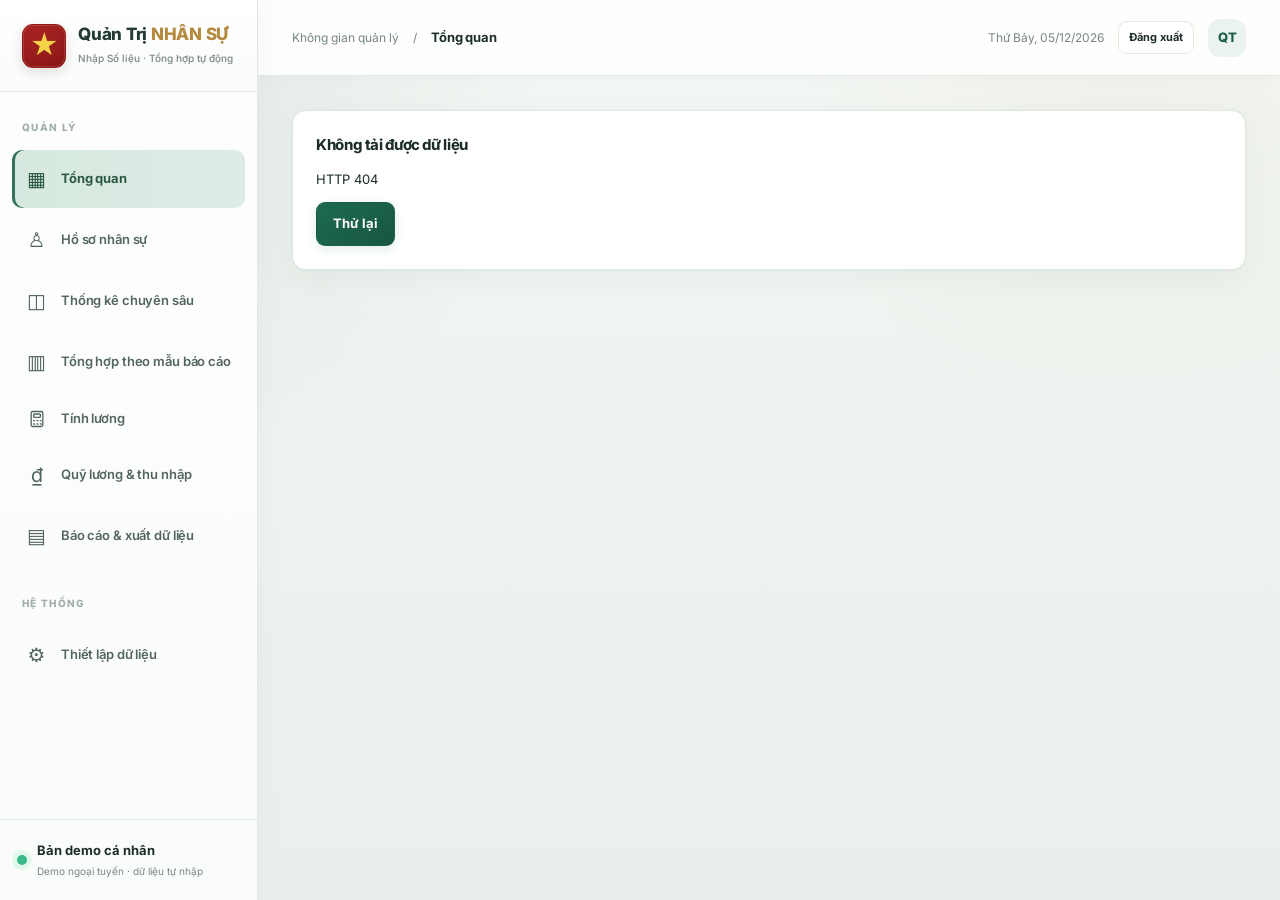
==== commit d6c08541: "Quản trị nhân sự" ====
--- a/src/main/resources/static/index.html
+++ b/src/main/resources/static/index.html
@@ -38,7 +38,7 @@
       </div>
 
       <div>
-        <strong>PERSONNEL <em>INSIGHT</em></strong>
+        <strong>Quản Trị <em>NHÂN SỰ</em></strong>
         <small>Nhập Số liệu · Tổng hợp tự động</small>
       </div>
     </div>
--- a/src/main/resources/static/styles.css
+++ b/src/main/resources/static/styles.css
@@ -124,15 +124,20 @@
 }
 
 .brand strong {
-    font-size: 14px;
+    display: block;
+    white-space: nowrap;
+
+    font-size: 17px;
     font-weight: 800;
-    letter-spacing: .35px;
-    display: block;
-}
-
-.brand em {
+    line-height: 1.15;
+
+    letter-spacing: -0.25px;
+    color: #243c35;
+}
+
+.brand strong em {
+    color: #b58a3f;
     font-style: normal;
-    color: #b18b49;
 }
 
 .brand small {
